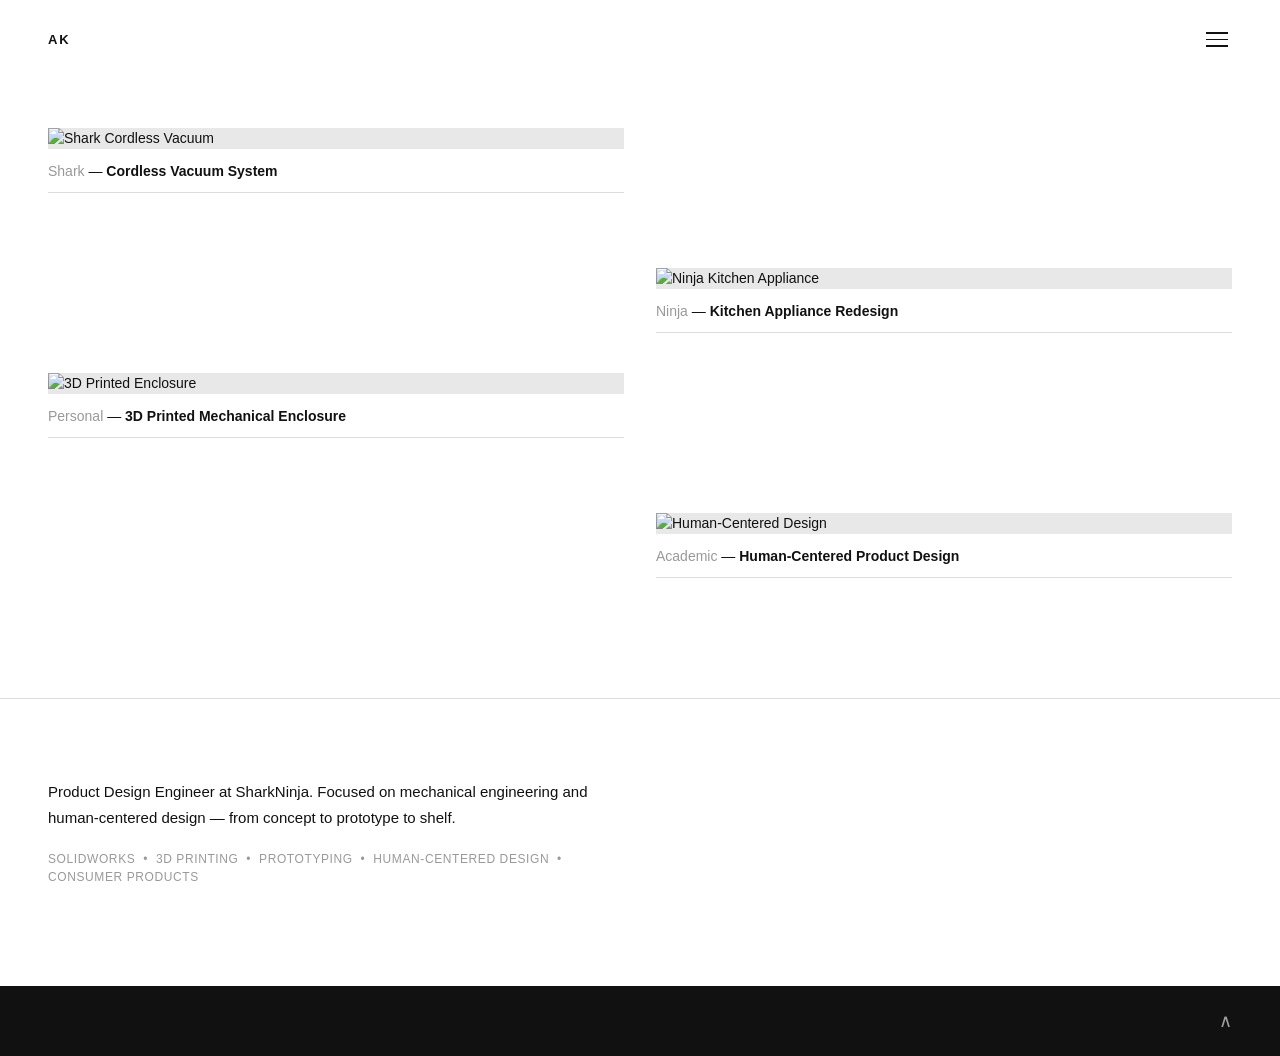
==== index.html @ f0f598ec "Bust CSS cache with version query param https://claude.ai/code/session_01J4XH4KVe2kzPGJxNnUcfYk" ====
<!DOCTYPE html>
<html lang="en">
<head>
  <meta charset="UTF-8" />
  <meta name="viewport" content="width=device-width, initial-scale=1.0" />
  <title>Andy Kim</title>
  <link rel="stylesheet" href="styles.css?v=4" />
</head>
<body>

  <header>
    <a class="logo" href="#">AK</a>
    <button class="menu-toggle" aria-label="Toggle menu">
      <span></span>
      <span></span>
      <span></span>
    </button>
  </header>

  <nav class="nav-overlay">
    <ul>
      <li><a href="#work">Work</a></li>
      <li><a href="#about">About</a></li>
      <li><a href="mailto:andy.kim@sharkninja.com">Contact</a></li>
    </ul>
  </nav>

  <main>
    <section class="projects" id="work">
      <div class="project-card">
        <a href="project.html?id=shark-vacuum">
          <div class="project-image">
            <img src="https://placehold.co/600x440/e8e8e8/999?text=." alt="Shark Cordless Vacuum" />
          </div>
          <div class="project-info">
            <p class="project-label"><span class="category">Shark</span> &mdash; <span class="project-name">Cordless Vacuum System</span></p>
            <div class="divider"></div>
          </div>
        </a>
      </div>

      <div class="project-card offset">
        <a href="project.html?id=ninja-kitchen">
          <div class="project-image">
            <img src="https://placehold.co/600x440/e8e8e8/999?text=." alt="Ninja Kitchen Appliance" />
          </div>
          <div class="project-info">
            <p class="project-label"><span class="category">Ninja</span> &mdash; <span class="project-name">Kitchen Appliance Redesign</span></p>
            <div class="divider"></div>
          </div>
        </a>
      </div>

      <div class="project-card">
        <a href="project.html?id=3d-enclosure">
          <div class="project-image">
            <img src="https://placehold.co/600x440/e8e8e8/999?text=." alt="3D Printed Enclosure" />
          </div>
          <div class="project-info">
            <p class="project-label"><span class="category">Personal</span> &mdash; <span class="project-name">3D Printed Mechanical Enclosure</span></p>
            <div class="divider"></div>
          </div>
        </a>
      </div>

      <div class="project-card offset">
        <a href="project.html?id=human-centered">
          <div class="project-image">
            <img src="https://placehold.co/600x440/e8e8e8/999?text=." alt="Human-Centered Design" />
          </div>
          <div class="project-info">
            <p class="project-label"><span class="category">Academic</span> &mdash; <span class="project-name">Human-Centered Product Design</span></p>
            <div class="divider"></div>
          </div>
        </a>
      </div>
    </section>

    <section class="about" id="about">
      <div class="about-inner">
        <p class="about-text">Product Design Engineer at SharkNinja. Focused on mechanical engineering and human-centered design — from concept to prototype to shelf.</p>
        <p class="about-skills">SolidWorks &nbsp;&bull;&nbsp; 3D Printing &nbsp;&bull;&nbsp; Prototyping &nbsp;&bull;&nbsp; Human-Centered Design &nbsp;&bull;&nbsp; Consumer Products</p>
      </div>
    </section>
  </main>

  <footer>
    <button class="scroll-top" aria-label="Scroll to top">&#8743;</button>
  </footer>

  <script src="projects.js"></script>
  <script src="script.js"></script>
</body>
</html>
---- styles.css ----
*, *::before, *::after {
  box-sizing: border-box;
  margin: 0;
  padding: 0;
}

:root {
  --bg: #ffffff;
  --text: #111111;
  --muted: #999999;
  --divider: #dddddd;
  --nav-bg: #111111;
  --nav-text: #ffffff;
  --font: 'Helvetica Neue', Helvetica, Arial, sans-serif;
}

html {
  scroll-behavior: smooth;
}

body {
  background: var(--bg);
  color: var(--text);
  font-family: var(--font);
  font-size: 14px;
  line-height: 1.5;
  overflow-x: hidden;
}

/* Header */
header {
  position: fixed;
  top: 0;
  left: 0;
  right: 0;
  z-index: 100;
  display: flex;
  justify-content: space-between;
  align-items: center;
  padding: 24px 28px;
  background: var(--bg);
}

.logo {
  font-size: 13px;
  font-weight: 600;
  letter-spacing: 0.15em;
  text-decoration: none;
  color: var(--text);
  text-transform: uppercase;
}

.menu-toggle {
  background: none;
  border: none;
  cursor: pointer;
  display: flex;
  flex-direction: column;
  gap: 5px;
  padding: 4px;
}

.menu-toggle span {
  display: block;
  width: 22px;
  height: 1.5px;
  background: var(--text);
  transition: transform 0.3s ease, opacity 0.3s ease;
  transform-origin: center;
}

.menu-toggle.open span:nth-child(1) {
  transform: translateY(6.5px) rotate(45deg);
}

.menu-toggle.open span:nth-child(2) {
  opacity: 0;
}

.menu-toggle.open span:nth-child(3) {
  transform: translateY(-6.5px) rotate(-45deg);
}

/* Nav overlay */
.nav-overlay {
  position: fixed;
  inset: 0;
  z-index: 90;
  background: var(--nav-bg);
  display: flex;
  align-items: center;
  justify-content: center;
  opacity: 0;
  pointer-events: none;
  transition: opacity 0.35s ease;
}

.nav-overlay.open {
  opacity: 1;
  pointer-events: all;
}

.nav-overlay ul {
  list-style: none;
  text-align: center;
}

.nav-overlay ul li {
  margin: 20px 0;
}

.nav-overlay ul li a {
  color: var(--nav-text);
  text-decoration: none;
  font-size: 32px;
  font-weight: 300;
  letter-spacing: 0.05em;
  transition: opacity 0.2s ease;
}

.nav-overlay ul li a:hover {
  opacity: 0.5;
}

/* Main */
main {
  padding-top: 80px;
}

/* Projects grid */
.projects {
  display: grid;
  grid-template-columns: 1fr 1fr;
  column-gap: 16px;
  row-gap: 0;
  padding: 32px 20px 60px;
}

.project-card {
  display: flex;
  flex-direction: column;
  margin-bottom: 40px;
}

.project-card.offset {
  margin-top: 100px;
}

.project-image {
  width: 100%;
  overflow: hidden;
  background: #e8e8e8;
}

.project-image img {
  width: 100%;
  height: auto;
  display: block;
  transition: transform 0.5s ease;
}

.project-card:hover .project-image img {
  transform: scale(1.03);
}

.project-info {
  margin-top: 12px;
}

.project-label {
  font-size: 13px;
  line-height: 1.5;
  color: var(--text);
  font-weight: 400;
}

.category {
  color: var(--muted);
  font-weight: 400;
}

.project-name {
  color: var(--text);
  font-weight: 600;
}

.divider {
  margin-top: 10px;
  height: 1px;
  background: var(--divider);
}

/* About section */
.about {
  padding: 60px 28px 80px;
  border-top: 1px solid var(--divider);
}

.about-inner {
  max-width: 560px;
}

.about-text {
  font-size: 15px;
  line-height: 1.7;
  font-weight: 300;
  color: var(--text);
  margin-bottom: 20px;
}

.about-skills {
  font-size: 12px;
  letter-spacing: 0.05em;
  color: var(--muted);
  text-transform: uppercase;
}

/* Footer */
footer {
  display: flex;
  justify-content: flex-end;
  align-items: center;
  padding: 20px 28px;
  background: #111111;
}

.scroll-top {
  background: none;
  border: none;
  color: #ffffff;
  font-size: 18px;
  cursor: pointer;
  opacity: 0.6;
  transition: opacity 0.2s ease;
}

.scroll-top:hover {
  opacity: 1;
}

/* Project card link */
.project-card a {
  text-decoration: none;
  color: inherit;
  display: block;
}

/* Project detail page */
.project-page main {
  padding-top: 0;
}

.project-hero {
  width: 100%;
  height: 56vw;
  max-height: 75vh;
  min-height: 240px;
  overflow: hidden;
  background: #e8e8e8;
  margin-top: 64px;
}

.project-hero img {
  width: 100%;
  height: 100%;
  object-fit: cover;
  display: block;
}

.project-body {
  padding: 36px 24px 80px;
}

.project-body h1 {
  font-size: 26px;
  font-weight: 600;
  line-height: 1.25;
  margin-bottom: 32px;
}

.project-meta {
  display: flex;
  flex-direction: row;
  gap: 20px;
  margin-bottom: 48px;
  padding-bottom: 40px;
  border-bottom: 1px solid var(--divider);
}

.meta-left {
  flex: 0 0 38%;
  display: flex;
  flex-direction: column;
  gap: 20px;
}

.meta-right {
  flex: 1;
  display: flex;
  flex-direction: column;
  gap: 20px;
}

.meta-block {
  display: flex;
  flex-direction: column;
  gap: 5px;
}

.meta-label-heading {
  font-size: 10px;
  color: var(--muted);
  font-weight: 500;
  letter-spacing: 0.08em;
  text-transform: uppercase;
}

.meta-value {
  font-size: 13px;
  color: var(--text);
  font-weight: 300;
  line-height: 1.65;
}

.project-media {
  display: flex;
  flex-direction: column;
  gap: 16px;
}

.project-media img {
  width: 100%;
  display: block;
}

@media (min-width: 768px) {
  .project-hero {
    margin-top: 80px;
  }

  .project-body {
    padding: 56px 48px 100px;
  }

  .project-body h1 {
    font-size: 42px;
    margin-bottom: 48px;
    max-width: 700px;
  }

  .project-meta {
    gap: 0 80px;
    margin-bottom: 64px;
  }

  .project-media {
    gap: 24px;
  }
}

/* Desktop */
@media (min-width: 768px) {
  header {
    padding: 28px 48px;
  }

  .projects {
    padding: 48px 48px 80px;
    column-gap: 32px;
  }

  .project-card.offset {
    margin-top: 140px;
  }

  .project-label {
    font-size: 14px;
  }

  .about {
    padding: 80px 48px 100px;
  }

  footer {
    padding: 24px 48px;
  }
}
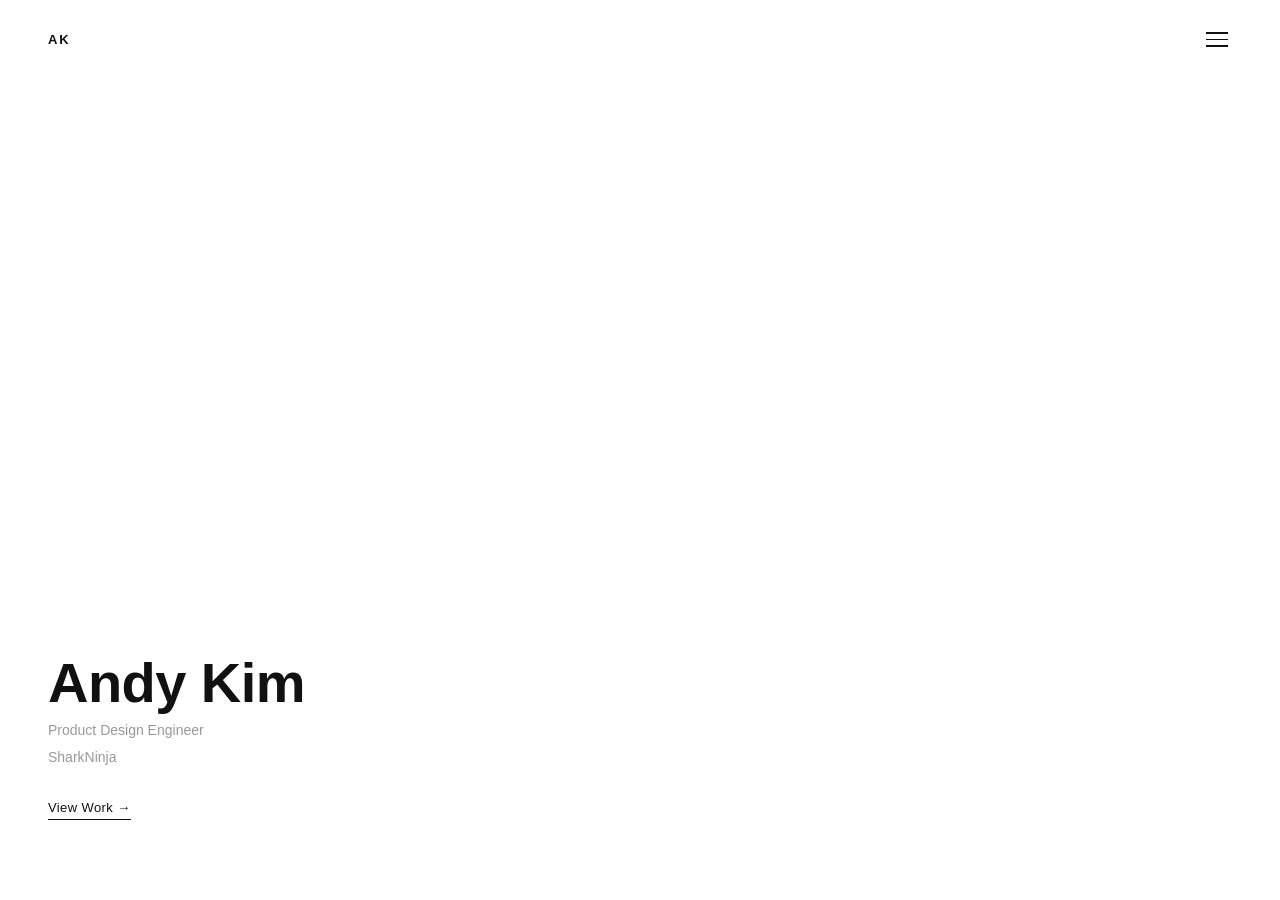
==== commit d2a8e248: "Add landing, work, about, and contact pages Home is now a landing page. Work page has the project gr" ====
--- a/index.html
+++ b/index.html
@@ -4,12 +4,12 @@
   <meta charset="UTF-8" />
   <meta name="viewport" content="width=device-width, initial-scale=1.0" />
   <title>Andy Kim</title>
-  <link rel="stylesheet" href="styles.css?v=4" />
+  <link rel="stylesheet" href="styles.css?v=5" />
 </head>
-<body>
+<body class="landing-page">
 
   <header>
-    <a class="logo" href="#">AK</a>
+    <a class="logo" href="index.html">AK</a>
     <button class="menu-toggle" aria-label="Toggle menu">
       <span></span>
       <span></span>
@@ -19,76 +19,21 @@
 
   <nav class="nav-overlay">
     <ul>
-      <li><a href="#work">Work</a></li>
-      <li><a href="#about">About</a></li>
-      <li><a href="mailto:andy.kim@sharkninja.com">Contact</a></li>
+      <li><a href="work.html">Work</a></li>
+      <li><a href="about.html">About</a></li>
+      <li><a href="contact.html">Contact</a></li>
     </ul>
   </nav>
 
-  <main>
-    <section class="projects" id="work">
-      <div class="project-card">
-        <a href="project.html?id=shark-vacuum">
-          <div class="project-image">
-            <img src="https://placehold.co/600x440/e8e8e8/999?text=." alt="Shark Cordless Vacuum" />
-          </div>
-          <div class="project-info">
-            <p class="project-label"><span class="category">Shark</span> &mdash; <span class="project-name">Cordless Vacuum System</span></p>
-            <div class="divider"></div>
-          </div>
-        </a>
-      </div>
-
-      <div class="project-card offset">
-        <a href="project.html?id=ninja-kitchen">
-          <div class="project-image">
-            <img src="https://placehold.co/600x440/e8e8e8/999?text=." alt="Ninja Kitchen Appliance" />
-          </div>
-          <div class="project-info">
-            <p class="project-label"><span class="category">Ninja</span> &mdash; <span class="project-name">Kitchen Appliance Redesign</span></p>
-            <div class="divider"></div>
-          </div>
-        </a>
-      </div>
-
-      <div class="project-card">
-        <a href="project.html?id=3d-enclosure">
-          <div class="project-image">
-            <img src="https://placehold.co/600x440/e8e8e8/999?text=." alt="3D Printed Enclosure" />
-          </div>
-          <div class="project-info">
-            <p class="project-label"><span class="category">Personal</span> &mdash; <span class="project-name">3D Printed Mechanical Enclosure</span></p>
-            <div class="divider"></div>
-          </div>
-        </a>
-      </div>
-
-      <div class="project-card offset">
-        <a href="project.html?id=human-centered">
-          <div class="project-image">
-            <img src="https://placehold.co/600x440/e8e8e8/999?text=." alt="Human-Centered Design" />
-          </div>
-          <div class="project-info">
-            <p class="project-label"><span class="category">Academic</span> &mdash; <span class="project-name">Human-Centered Product Design</span></p>
-            <div class="divider"></div>
-          </div>
-        </a>
-      </div>
-    </section>
-
-    <section class="about" id="about">
-      <div class="about-inner">
-        <p class="about-text">Product Design Engineer at SharkNinja. Focused on mechanical engineering and human-centered design — from concept to prototype to shelf.</p>
-        <p class="about-skills">SolidWorks &nbsp;&bull;&nbsp; 3D Printing &nbsp;&bull;&nbsp; Prototyping &nbsp;&bull;&nbsp; Human-Centered Design &nbsp;&bull;&nbsp; Consumer Products</p>
-      </div>
-    </section>
+  <main class="landing">
+    <div class="landing-content">
+      <h1 class="landing-name">Andy Kim</h1>
+      <p class="landing-title">Product Design Engineer</p>
+      <p class="landing-company">SharkNinja</p>
+      <a href="work.html" class="landing-cta">View Work &rarr;</a>
+    </div>
   </main>
 
-  <footer>
-    <button class="scroll-top" aria-label="Scroll to top">&#8743;</button>
-  </footer>
-
-  <script src="projects.js"></script>
   <script src="script.js"></script>
 </body>
 </html>
--- a/styles.css
+++ b/styles.css
@@ -238,6 +238,253 @@
   opacity: 1;
 }
 
+/* Landing page */
+.landing-page {
+  height: 100vh;
+  display: flex;
+  flex-direction: column;
+}
+
+.landing-page header {
+  position: relative;
+}
+
+.landing {
+  flex: 1;
+  display: flex;
+  align-items: flex-end;
+  padding: 0 24px 60px;
+}
+
+.landing-content {
+  display: flex;
+  flex-direction: column;
+  gap: 6px;
+}
+
+.landing-name {
+  font-size: 36px;
+  font-weight: 600;
+  line-height: 1.1;
+  letter-spacing: -0.01em;
+}
+
+.landing-title {
+  font-size: 14px;
+  font-weight: 300;
+  color: var(--muted);
+}
+
+.landing-company {
+  font-size: 14px;
+  font-weight: 300;
+  color: var(--muted);
+}
+
+.landing-cta {
+  margin-top: 24px;
+  font-size: 13px;
+  font-weight: 500;
+  color: var(--text);
+  text-decoration: none;
+  letter-spacing: 0.03em;
+  border-bottom: 1px solid var(--text);
+  padding-bottom: 2px;
+  align-self: flex-start;
+  transition: opacity 0.2s ease;
+}
+
+.landing-cta:hover {
+  opacity: 0.5;
+}
+
+/* About page */
+.about-page {
+  padding: 100px 24px 80px;
+}
+
+.about-page-inner {
+  display: flex;
+  flex-direction: column;
+  gap: 40px;
+}
+
+.about-photo {
+  width: 100%;
+  max-width: 320px;
+  overflow: hidden;
+  background: #e8e8e8;
+}
+
+.about-photo img {
+  width: 100%;
+  display: block;
+}
+
+.about-heading {
+  font-size: 28px;
+  font-weight: 600;
+  margin-bottom: 6px;
+}
+
+.about-role {
+  font-size: 13px;
+  color: var(--muted);
+  font-weight: 300;
+  margin-bottom: 28px;
+}
+
+.about-bio {
+  font-size: 14px;
+  font-weight: 300;
+  line-height: 1.75;
+  color: var(--text);
+  margin-bottom: 16px;
+}
+
+.about-links {
+  display: flex;
+  flex-direction: column;
+  gap: 12px;
+  margin-top: 32px;
+  margin-bottom: 32px;
+}
+
+.about-link {
+  font-size: 13px;
+  font-weight: 500;
+  color: var(--text);
+  text-decoration: none;
+  border-bottom: 1px solid var(--divider);
+  padding-bottom: 12px;
+  transition: opacity 0.2s ease;
+}
+
+.about-link:hover {
+  opacity: 0.5;
+}
+
+.about-divider {
+  height: 1px;
+  background: var(--divider);
+  margin-bottom: 28px;
+}
+
+.about-skills-label {
+  font-size: 10px;
+  color: var(--muted);
+  text-transform: uppercase;
+  letter-spacing: 0.08em;
+  margin-bottom: 8px;
+}
+
+.about-skills-list {
+  font-size: 13px;
+  font-weight: 300;
+  color: var(--text);
+  line-height: 1.8;
+}
+
+/* Contact page */
+.contact-page {
+  padding: 100px 24px 80px;
+  min-height: 100vh;
+  display: flex;
+  align-items: flex-end;
+}
+
+.contact-inner {
+  width: 100%;
+}
+
+.contact-heading {
+  font-size: 36px;
+  font-weight: 600;
+  line-height: 1.1;
+  margin-bottom: 14px;
+}
+
+.contact-sub {
+  font-size: 14px;
+  font-weight: 300;
+  color: var(--muted);
+  line-height: 1.6;
+  max-width: 340px;
+  margin-bottom: 48px;
+}
+
+.contact-links {
+  display: flex;
+  flex-direction: column;
+}
+
+.contact-item {
+  display: flex;
+  justify-content: space-between;
+  align-items: center;
+  padding: 18px 0;
+  border-top: 1px solid var(--divider);
+  text-decoration: none;
+  color: var(--text);
+  transition: opacity 0.2s ease;
+}
+
+.contact-item:last-child {
+  border-bottom: 1px solid var(--divider);
+}
+
+.contact-item:hover {
+  opacity: 0.5;
+}
+
+.contact-label {
+  font-size: 15px;
+  font-weight: 400;
+}
+
+.contact-arrow {
+  font-size: 16px;
+  color: var(--muted);
+}
+
+@media (min-width: 768px) {
+  .landing {
+    padding: 0 48px 80px;
+  }
+
+  .landing-name {
+    font-size: 56px;
+  }
+
+  .about-page {
+    padding: 120px 48px 100px;
+  }
+
+  .about-page-inner {
+    flex-direction: row;
+    align-items: flex-start;
+    gap: 64px;
+  }
+
+  .about-photo {
+    flex: 0 0 280px;
+    position: sticky;
+    top: 100px;
+  }
+
+  .about-content {
+    flex: 1;
+  }
+
+  .contact-page {
+    padding: 120px 48px 100px;
+  }
+
+  .contact-heading {
+    font-size: 56px;
+  }
+}
+
 /* Project card link */
 .project-card a {
   text-decoration: none;
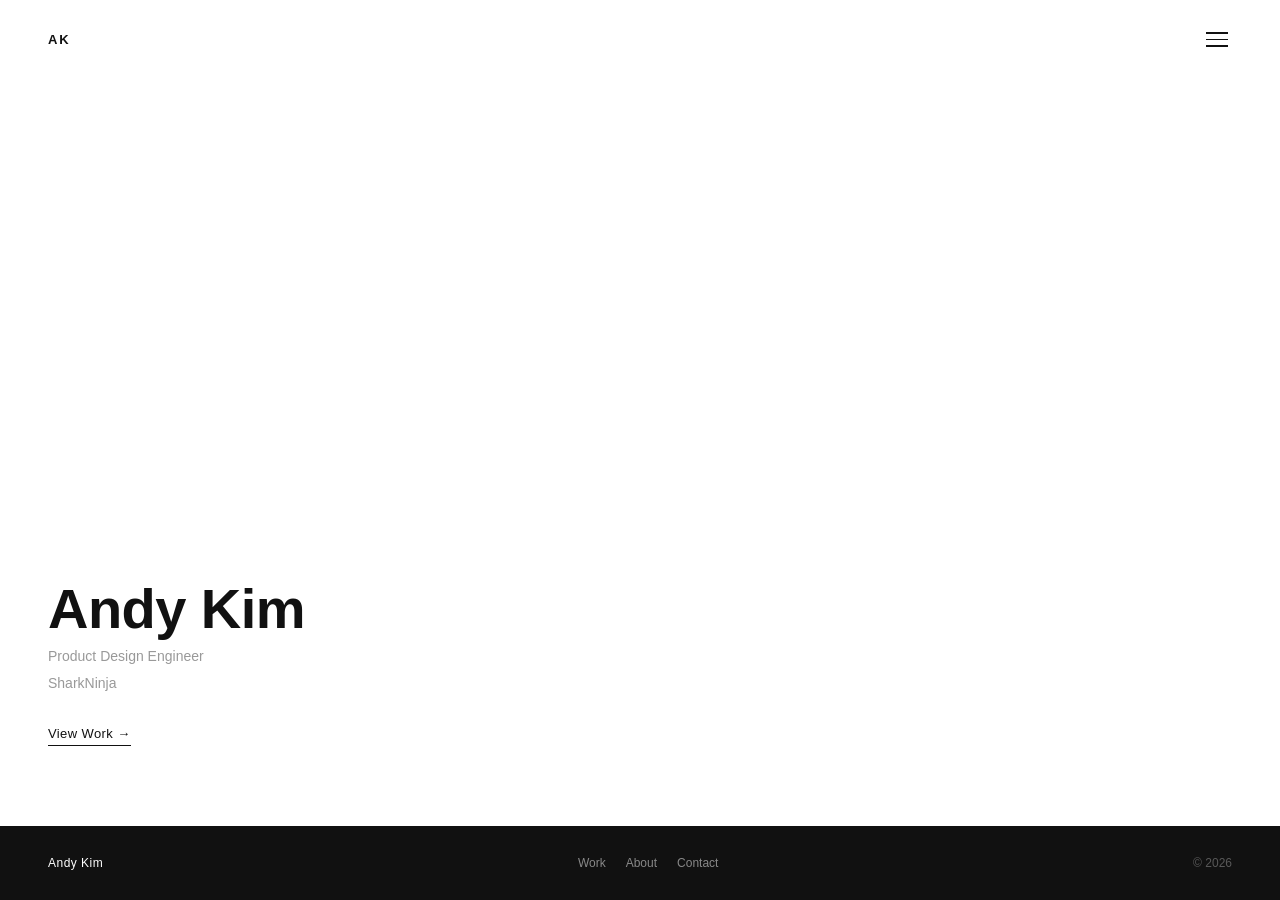
==== commit bd740052: "Add universal footer and project prev/next navigation footer.js injects a consistent dark footer wit" ====
--- a/index.html
+++ b/index.html
@@ -4,7 +4,7 @@
   <meta charset="UTF-8" />
   <meta name="viewport" content="width=device-width, initial-scale=1.0" />
   <title>Andy Kim</title>
-  <link rel="stylesheet" href="styles.css?v=5" />
+  <link rel="stylesheet" href="styles.css?v=6" />
 </head>
 <body class="landing-page">
 
@@ -35,5 +35,6 @@
   </main>
 
   <script src="script.js"></script>
+  <script src="footer.js"></script>
 </body>
 </html>
--- a/styles.css
+++ b/styles.css
@@ -215,27 +215,121 @@
   text-transform: uppercase;
 }
 
-/* Footer */
-footer {
-  display: flex;
-  justify-content: flex-end;
+/* Universal footer */
+.site-footer {
+  background: #111111;
+  padding: 28px 24px;
+}
+
+.footer-inner {
+  display: flex;
   align-items: center;
-  padding: 20px 28px;
-  background: #111111;
-}
-
-.scroll-top {
-  background: none;
-  border: none;
+  justify-content: space-between;
+  gap: 16px;
+  flex-wrap: wrap;
+}
+
+.footer-name {
+  font-size: 12px;
   color: #ffffff;
-  font-size: 18px;
-  cursor: pointer;
-  opacity: 0.6;
-  transition: opacity 0.2s ease;
-}
-
-.scroll-top:hover {
-  opacity: 1;
+  font-weight: 400;
+  letter-spacing: 0.04em;
+}
+
+.footer-nav {
+  display: flex;
+  gap: 20px;
+}
+
+.footer-nav a {
+  font-size: 12px;
+  color: rgba(255,255,255,0.5);
+  text-decoration: none;
+  transition: color 0.2s ease;
+}
+
+.footer-nav a:hover {
+  color: #ffffff;
+}
+
+.footer-copy {
+  font-size: 12px;
+  color: rgba(255,255,255,0.3);
+}
+
+/* Project pagination */
+.project-pagination {
+  display: flex;
+  min-height: 220px;
+}
+
+.pagination-card {
+  flex: 1;
+  position: relative;
+  display: flex;
+  align-items: flex-end;
+  text-decoration: none;
+  background-size: cover;
+  background-position: center;
+  overflow: hidden;
+  transition: opacity 0.3s ease;
+}
+
+.pagination-card:hover {
+  opacity: 0.85;
+}
+
+.pagination-overlay {
+  position: absolute;
+  inset: 0;
+  background: linear-gradient(to top, rgba(0,0,0,0.65) 0%, rgba(0,0,0,0.1) 60%, transparent 100%);
+}
+
+.pagination-content {
+  position: relative;
+  z-index: 1;
+  padding: 24px 20px;
+  display: flex;
+  flex-direction: column;
+  gap: 4px;
+}
+
+.pagination-card.pagination-next .pagination-content {
+  align-items: flex-end;
+  text-align: right;
+  width: 100%;
+}
+
+.pagination-dir {
+  font-size: 11px;
+  color: rgba(255,255,255,0.6);
+  text-transform: uppercase;
+  letter-spacing: 0.08em;
+}
+
+.pagination-name {
+  font-size: 15px;
+  font-weight: 500;
+  color: #ffffff;
+  line-height: 1.3;
+}
+
+@media (min-width: 768px) {
+  .site-footer {
+    padding: 28px 48px;
+  }
+
+  .project-pagination {
+    min-height: 300px;
+  }
+
+  .pagination-content {
+    padding: 36px 32px;
+  }
+
+  .pagination-name {
+    font-size: 18px;
+  }
 }
 
 /* Landing page */
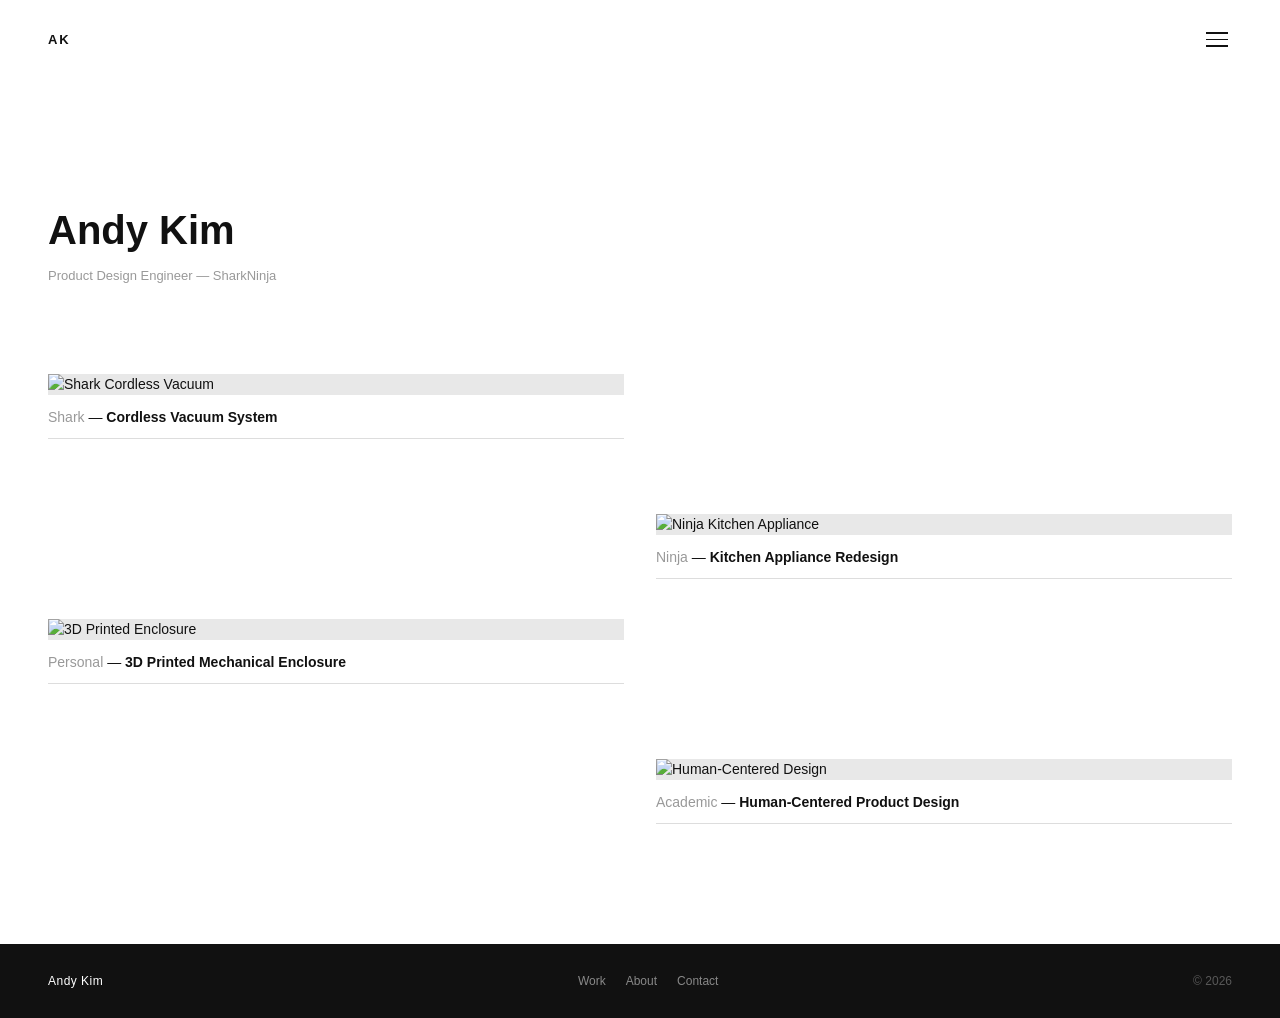
==== commit 1edd43cd: "Home page shows heading + projects grid; cyclical project pagination Home page now displays name/tit" ====
--- a/index.html
+++ b/index.html
@@ -4,9 +4,9 @@
   <meta charset="UTF-8" />
   <meta name="viewport" content="width=device-width, initial-scale=1.0" />
   <title>Andy Kim</title>
-  <link rel="stylesheet" href="styles.css?v=6" />
+  <link rel="stylesheet" href="styles.css?v=7" />
 </head>
-<body class="landing-page">
+<body>
 
   <header>
     <a class="logo" href="index.html">AK</a>
@@ -19,21 +19,70 @@
 
   <nav class="nav-overlay">
     <ul>
-      <li><a href="work.html">Work</a></li>
+      <li><a href="index.html">Work</a></li>
       <li><a href="about.html">About</a></li>
       <li><a href="contact.html">Contact</a></li>
     </ul>
   </nav>
 
-  <main class="landing">
-    <div class="landing-content">
-      <h1 class="landing-name">Andy Kim</h1>
-      <p class="landing-title">Product Design Engineer</p>
-      <p class="landing-company">SharkNinja</p>
-      <a href="work.html" class="landing-cta">View Work &rarr;</a>
+  <main>
+    <div class="home-header">
+      <h1 class="home-name">Andy Kim</h1>
+      <p class="home-sub">Product Design Engineer &mdash; SharkNinja</p>
     </div>
+
+    <section class="projects">
+      <div class="project-card">
+        <a href="project.html?id=shark-vacuum">
+          <div class="project-image">
+            <img src="https://placehold.co/600x440/e8e8e8/999?text=." alt="Shark Cordless Vacuum" />
+          </div>
+          <div class="project-info">
+            <p class="project-label"><span class="category">Shark</span> &mdash; <span class="project-name">Cordless Vacuum System</span></p>
+            <div class="divider"></div>
+          </div>
+        </a>
+      </div>
+
+      <div class="project-card offset">
+        <a href="project.html?id=ninja-kitchen">
+          <div class="project-image">
+            <img src="https://placehold.co/600x440/e8e8e8/999?text=." alt="Ninja Kitchen Appliance" />
+          </div>
+          <div class="project-info">
+            <p class="project-label"><span class="category">Ninja</span> &mdash; <span class="project-name">Kitchen Appliance Redesign</span></p>
+            <div class="divider"></div>
+          </div>
+        </a>
+      </div>
+
+      <div class="project-card">
+        <a href="project.html?id=3d-enclosure">
+          <div class="project-image">
+            <img src="https://placehold.co/600x440/e8e8e8/999?text=." alt="3D Printed Enclosure" />
+          </div>
+          <div class="project-info">
+            <p class="project-label"><span class="category">Personal</span> &mdash; <span class="project-name">3D Printed Mechanical Enclosure</span></p>
+            <div class="divider"></div>
+          </div>
+        </a>
+      </div>
+
+      <div class="project-card offset">
+        <a href="project.html?id=human-centered">
+          <div class="project-image">
+            <img src="https://placehold.co/600x440/e8e8e8/999?text=." alt="Human-Centered Design" />
+          </div>
+          <div class="project-info">
+            <p class="project-label"><span class="category">Academic</span> &mdash; <span class="project-name">Human-Centered Product Design</span></p>
+            <div class="divider"></div>
+          </div>
+        </a>
+      </div>
+    </section>
   </main>
 
+  <script src="projects.js"></script>
   <script src="script.js"></script>
   <script src="footer.js"></script>
 </body>
--- a/styles.css
+++ b/styles.css
@@ -127,6 +127,33 @@
   padding-top: 80px;
 }
 
+/* Home header */
+.home-header {
+  padding: 100px 20px 32px;
+}
+
+.home-name {
+  font-size: 28px;
+  font-weight: 600;
+  margin-bottom: 6px;
+}
+
+.home-sub {
+  font-size: 13px;
+  color: var(--muted);
+  font-weight: 300;
+}
+
+@media (min-width: 768px) {
+  .home-header {
+    padding: 120px 48px 40px;
+  }
+
+  .home-name {
+    font-size: 40px;
+  }
+}
+
 /* Projects grid */
 .projects {
   display: grid;
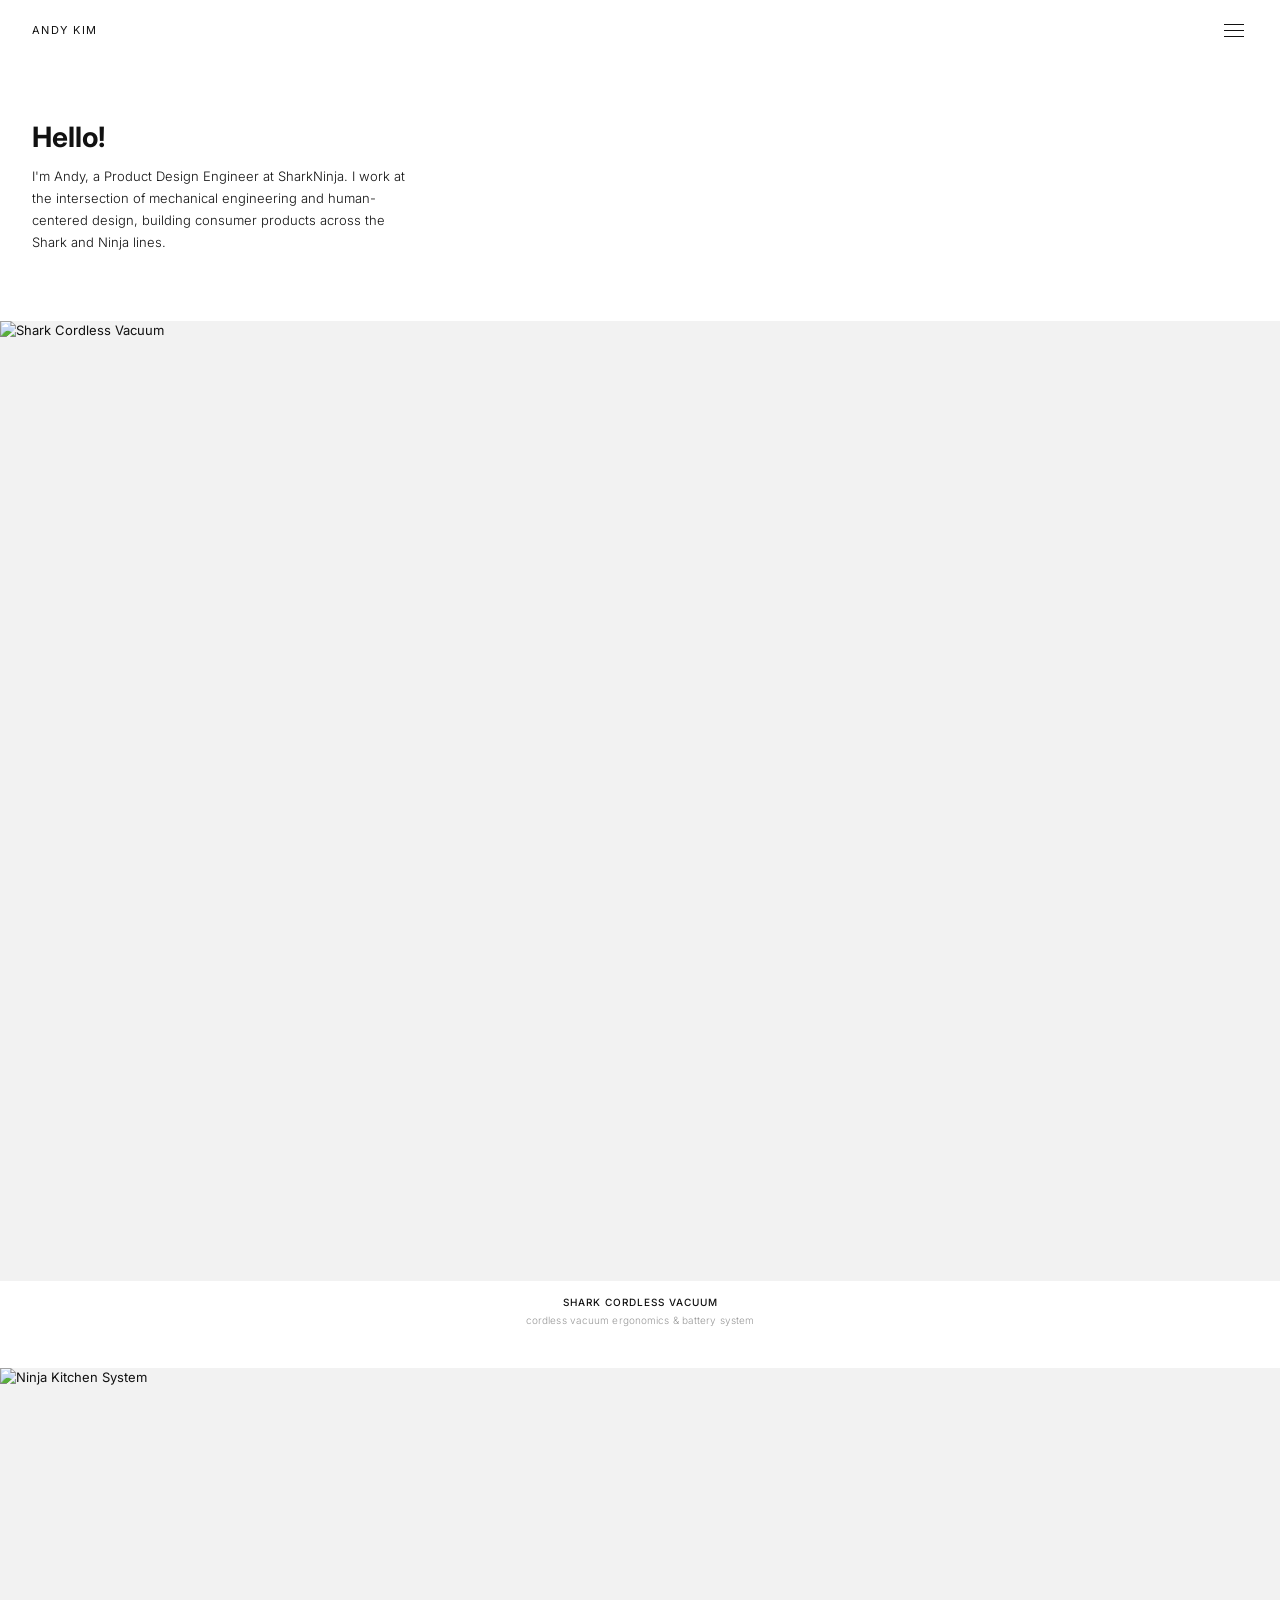
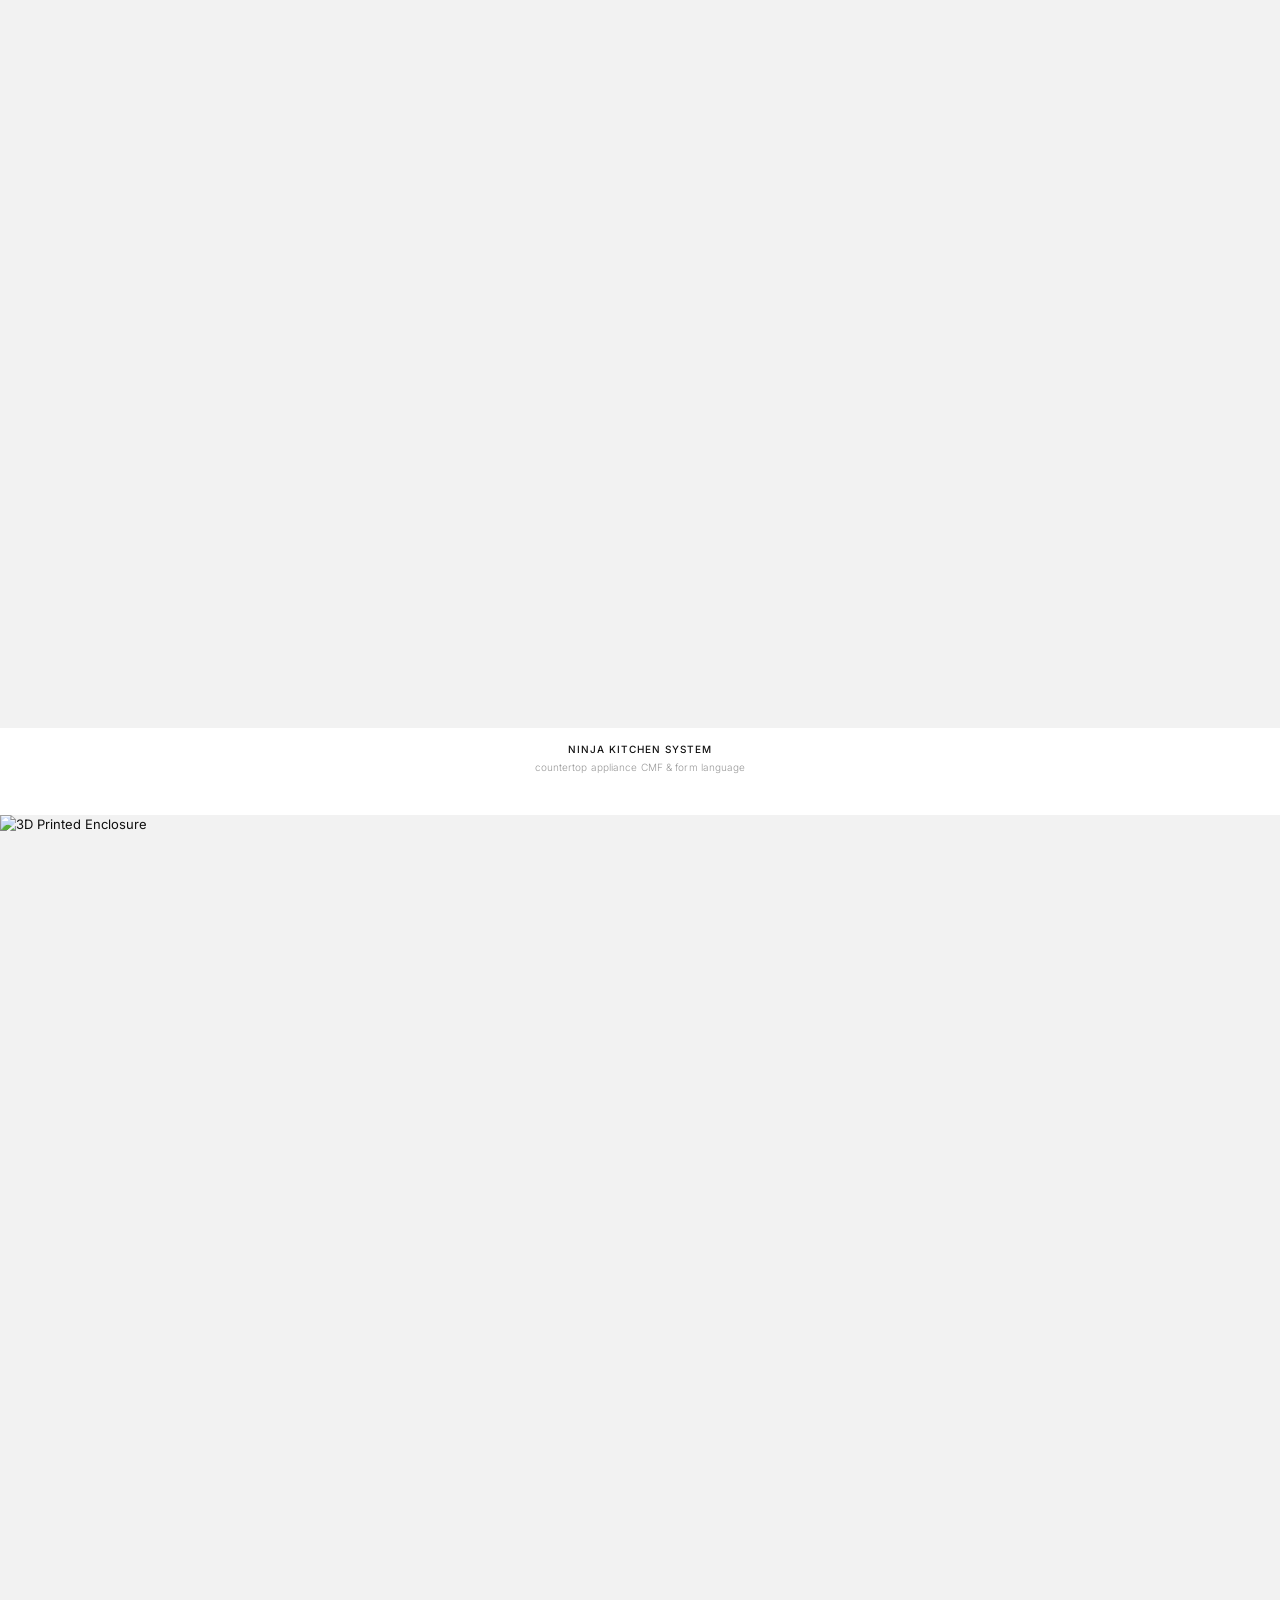
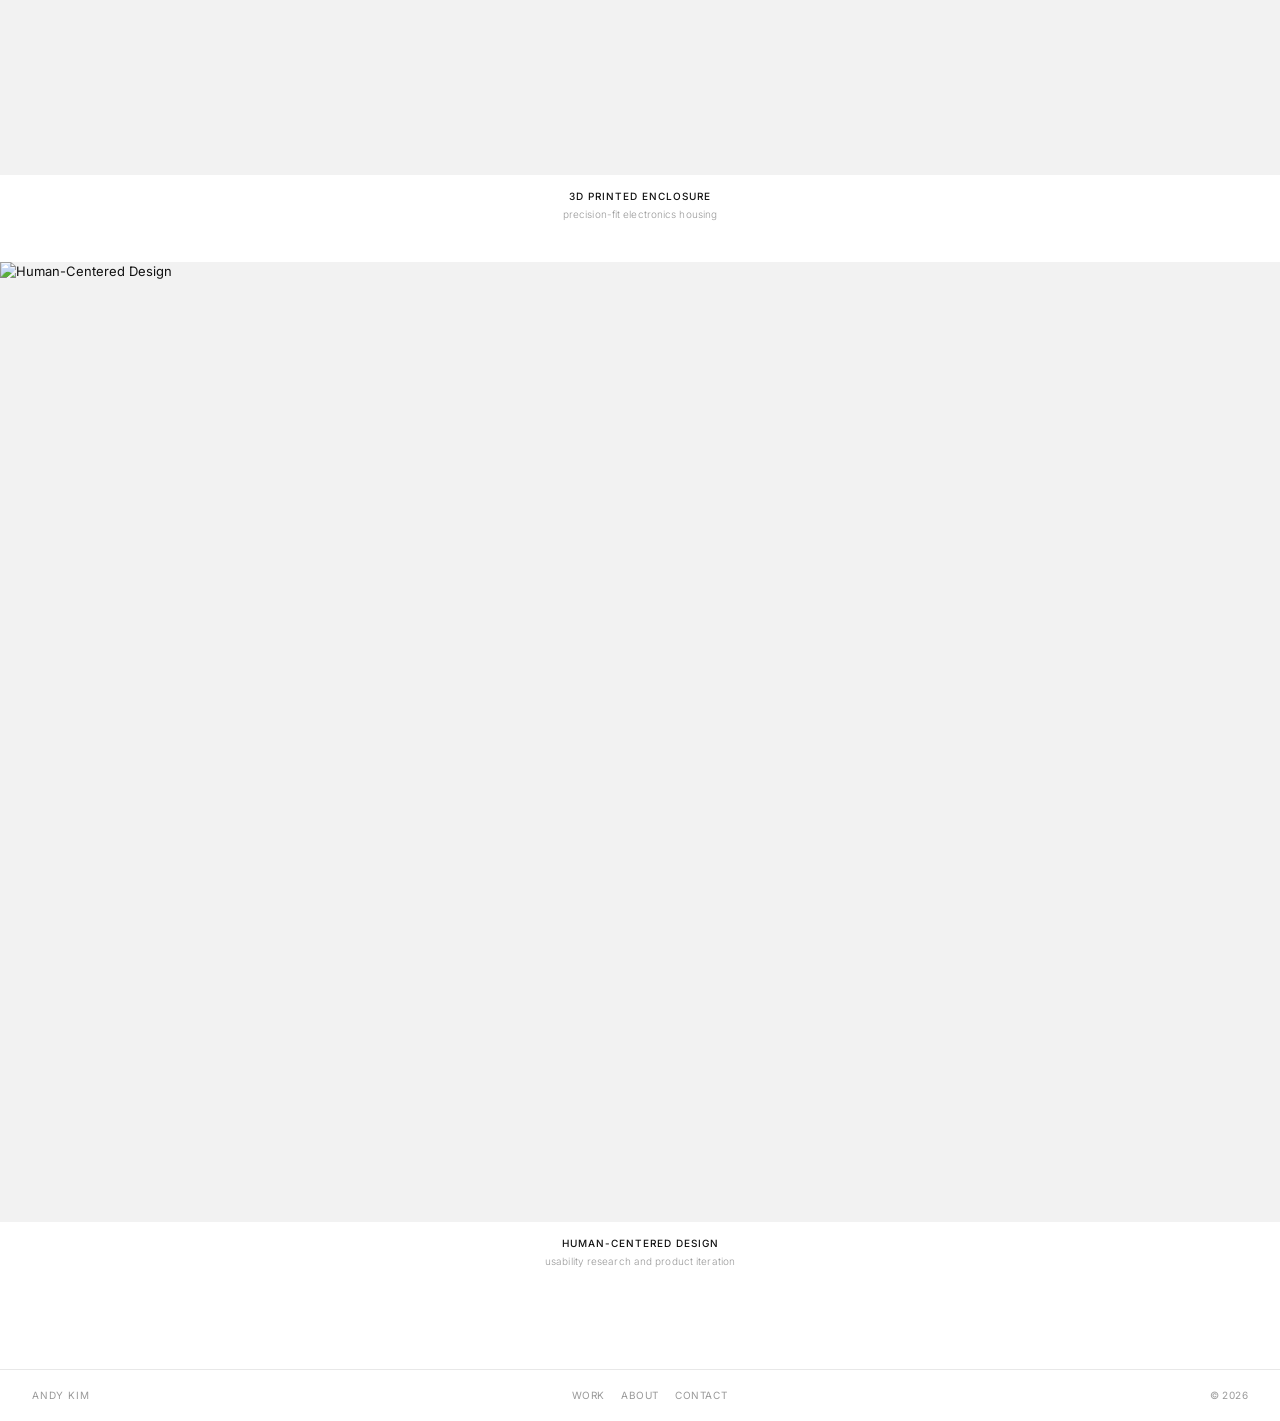
==== commit 42e521ab: "Complete redesign inspired by heinrichzaunschirm.com Single column project list with greeting intro." ====
--- a/index.html
+++ b/index.html
@@ -4,12 +4,15 @@
   <meta charset="UTF-8" />
   <meta name="viewport" content="width=device-width, initial-scale=1.0" />
   <title>Andy Kim</title>
-  <link rel="stylesheet" href="styles.css?v=7" />
+  <link rel="preconnect" href="https://fonts.googleapis.com" />
+  <link rel="preconnect" href="https://fonts.gstatic.com" crossorigin />
+  <link href="https://fonts.googleapis.com/css2?family=Inter:wght@300;400;500;600;700&display=swap" rel="stylesheet" />
+  <link rel="stylesheet" href="styles.css?v=8" />
 </head>
 <body>
 
   <header>
-    <a class="logo" href="index.html">AK</a>
+    <a class="logo" href="index.html">Andy Kim</a>
     <button class="menu-toggle" aria-label="Toggle menu">
       <span></span>
       <span></span>
@@ -26,64 +29,35 @@
   </nav>
 
   <main>
-    <div class="home-header">
-      <h1 class="home-name">Andy Kim</h1>
-      <p class="home-sub">Product Design Engineer &mdash; SharkNinja</p>
+    <div class="home-intro">
+      <p class="home-greeting">Hello!</p>
+      <p class="home-bio">I'm Andy, a Product Design Engineer at SharkNinja. I work at the intersection of mechanical engineering and human-centered design, building consumer products across the Shark and Ninja lines.</p>
     </div>
 
-    <section class="projects">
-      <div class="project-card">
-        <a href="project.html?id=shark-vacuum">
-          <div class="project-image">
-            <img src="https://placehold.co/600x440/e8e8e8/999?text=." alt="Shark Cordless Vacuum" />
-          </div>
-          <div class="project-info">
-            <p class="project-label"><span class="category">Shark</span> &mdash; <span class="project-name">Cordless Vacuum System</span></p>
-            <div class="divider"></div>
-          </div>
-        </a>
-      </div>
-
-      <div class="project-card offset">
-        <a href="project.html?id=ninja-kitchen">
-          <div class="project-image">
-            <img src="https://placehold.co/600x440/e8e8e8/999?text=." alt="Ninja Kitchen Appliance" />
-          </div>
-          <div class="project-info">
-            <p class="project-label"><span class="category">Ninja</span> &mdash; <span class="project-name">Kitchen Appliance Redesign</span></p>
-            <div class="divider"></div>
-          </div>
-        </a>
-      </div>
-
-      <div class="project-card">
-        <a href="project.html?id=3d-enclosure">
-          <div class="project-image">
-            <img src="https://placehold.co/600x440/e8e8e8/999?text=." alt="3D Printed Enclosure" />
-          </div>
-          <div class="project-info">
-            <p class="project-label"><span class="category">Personal</span> &mdash; <span class="project-name">3D Printed Mechanical Enclosure</span></p>
-            <div class="divider"></div>
-          </div>
-        </a>
-      </div>
-
-      <div class="project-card offset">
-        <a href="project.html?id=human-centered">
-          <div class="project-image">
-            <img src="https://placehold.co/600x440/e8e8e8/999?text=." alt="Human-Centered Design" />
-          </div>
-          <div class="project-info">
-            <p class="project-label"><span class="category">Academic</span> &mdash; <span class="project-name">Human-Centered Product Design</span></p>
-            <div class="divider"></div>
-          </div>
-        </a>
-      </div>
-    </section>
+    <section class="projects" id="projects"></section>
   </main>
 
   <script src="projects.js"></script>
   <script src="script.js"></script>
   <script src="footer.js"></script>
+  <script>
+    const grid = document.getElementById('projects');
+    projects.forEach((p, i) => {
+      const card = document.createElement('div');
+      card.className = 'project-card';
+      card.innerHTML = `
+        <a href="project.html?id=${p.id}">
+          <div class="project-image">
+            <img src="${p.thumbnail}" alt="${p.name}" loading="${i < 2 ? 'eager' : 'lazy'}" />
+          </div>
+          <div class="project-info">
+            <span class="project-label project-name">${p.name}</span>
+            <span class="project-tagline">${p.tagline}</span>
+          </div>
+        </a>
+      `;
+      grid.appendChild(card);
+    });
+  </script>
 </body>
 </html>
--- a/styles.css
+++ b/styles.css
@@ -8,46 +8,41 @@
   --bg: #ffffff;
   --text: #111111;
   --muted: #999999;
-  --divider: #dddddd;
-  --nav-bg: #111111;
-  --nav-text: #ffffff;
-  --font: 'Helvetica Neue', Helvetica, Arial, sans-serif;
-}
-
-html {
-  scroll-behavior: smooth;
-}
+  --divider: #e8e8e8;
+  --font: 'Inter', -apple-system, BlinkMacSystemFont, 'Helvetica Neue', Helvetica, Arial, sans-serif;
+}
+
+html { scroll-behavior: smooth; }
 
 body {
   background: var(--bg);
   color: var(--text);
   font-family: var(--font);
-  font-size: 14px;
+  font-size: 13px;
   line-height: 1.5;
+  -webkit-font-smoothing: antialiased;
   overflow-x: hidden;
 }
 
-/* Header */
+/* ─── HEADER ─── */
 header {
   position: fixed;
-  top: 0;
-  left: 0;
-  right: 0;
+  top: 0; left: 0; right: 0;
   z-index: 100;
   display: flex;
   justify-content: space-between;
   align-items: center;
-  padding: 24px 28px;
+  padding: 18px 20px;
   background: var(--bg);
 }
 
 .logo {
-  font-size: 13px;
-  font-weight: 600;
-  letter-spacing: 0.15em;
-  text-decoration: none;
-  color: var(--text);
-  text-transform: uppercase;
+  font-size: 11px;
+  font-weight: 400;
+  letter-spacing: 0.13em;
+  text-transform: uppercase;
+  text-decoration: none;
+  color: var(--text);
 }
 
 .menu-toggle {
@@ -62,37 +57,29 @@
 
 .menu-toggle span {
   display: block;
-  width: 22px;
-  height: 1.5px;
+  width: 20px;
+  height: 1px;
   background: var(--text);
   transition: transform 0.3s ease, opacity 0.3s ease;
   transform-origin: center;
 }
 
-.menu-toggle.open span:nth-child(1) {
-  transform: translateY(6.5px) rotate(45deg);
-}
-
-.menu-toggle.open span:nth-child(2) {
-  opacity: 0;
-}
-
-.menu-toggle.open span:nth-child(3) {
-  transform: translateY(-6.5px) rotate(-45deg);
-}
-
-/* Nav overlay */
+.menu-toggle.open span:nth-child(1) { transform: translateY(6px) rotate(45deg); }
+.menu-toggle.open span:nth-child(2) { opacity: 0; }
+.menu-toggle.open span:nth-child(3) { transform: translateY(-6px) rotate(-45deg); }
+
+/* ─── NAV OVERLAY ─── */
 .nav-overlay {
   position: fixed;
   inset: 0;
   z-index: 90;
-  background: var(--nav-bg);
+  background: var(--bg);
   display: flex;
   align-items: center;
   justify-content: center;
   opacity: 0;
   pointer-events: none;
-  transition: opacity 0.35s ease;
+  transition: opacity 0.3s ease;
 }
 
 .nav-overlay.open {
@@ -105,189 +92,225 @@
   text-align: center;
 }
 
-.nav-overlay ul li {
-  margin: 20px 0;
-}
+.nav-overlay ul li { margin: 14px 0; }
 
 .nav-overlay ul li a {
-  color: var(--nav-text);
-  text-decoration: none;
-  font-size: 32px;
-  font-weight: 300;
-  letter-spacing: 0.05em;
+  color: var(--text);
+  text-decoration: none;
+  font-size: 26px;
+  font-weight: 300;
+  letter-spacing: 0.02em;
   transition: opacity 0.2s ease;
 }
 
-.nav-overlay ul li a:hover {
-  opacity: 0.5;
-}
-
-/* Main */
-main {
-  padding-top: 80px;
-}
-
-/* Home header */
-.home-header {
-  padding: 100px 20px 32px;
-}
-
-.home-name {
-  font-size: 28px;
+.nav-overlay ul li a:hover { opacity: 0.4; }
+
+/* ─── HOME PAGE ─── */
+main { padding-top: 56px; }
+
+.home-intro {
+  padding: 48px 20px 52px;
+}
+
+.home-greeting {
+  font-size: 22px;
+  font-weight: 700;
+  margin-bottom: 10px;
+  line-height: 1.25;
+}
+
+.home-bio {
+  font-size: 13px;
+  font-weight: 300;
+  line-height: 1.7;
+  color: var(--text);
+  max-width: 380px;
+}
+
+/* ─── PROJECTS — SINGLE COLUMN ─── */
+.projects {
+  display: flex;
+  flex-direction: column;
+  padding-bottom: 60px;
+}
+
+.project-card {
+  margin-top: 0 !important;
+  margin-bottom: 0;
+}
+
+.project-card a {
+  text-decoration: none;
+  color: inherit;
+  display: block;
+}
+
+.project-image {
+  width: 100%;
+  overflow: hidden;
+  background: #f2f2f2;
+}
+
+.project-image img {
+  width: 100%;
+  aspect-ratio: 4 / 3;
+  object-fit: cover;
+  display: block;
+  transition: transform 0.6s ease;
+}
+
+.project-card:hover .project-image img { transform: scale(1.02); }
+
+.project-info {
+  text-align: center;
+  padding: 12px 20px 36px;
+}
+
+.project-label {
+  font-size: 10px;
+  font-weight: 500;
+  letter-spacing: 0.1em;
+  text-transform: uppercase;
+  color: var(--text);
+  line-height: 1.5;
+  display: block;
+}
+
+.category { display: none; }
+
+.project-name {
+  font-weight: 500;
+  color: var(--text);
+}
+
+.project-tagline {
+  display: block;
+  font-size: 10px;
+  font-weight: 300;
+  color: var(--muted);
+  margin-top: 3px;
+  letter-spacing: 0.01em;
+}
+
+.divider { display: none; }
+
+/* ─── PROJECT DETAIL PAGE ─── */
+.project-page main { padding-top: 56px; }
+
+.project-detail-header {
+  padding: 40px 20px 32px;
+  border-bottom: 1px solid var(--divider);
+  margin-bottom: 0;
+}
+
+.project-detail-title {
+  font-size: 24px;
   font-weight: 600;
-  margin-bottom: 6px;
-}
-
-.home-sub {
-  font-size: 13px;
-  color: var(--muted);
-  font-weight: 300;
-}
-
-@media (min-width: 768px) {
-  .home-header {
-    padding: 120px 48px 40px;
-  }
-
-  .home-name {
-    font-size: 40px;
-  }
-}
-
-/* Projects grid */
-.projects {
-  display: grid;
-  grid-template-columns: 1fr 1fr;
-  column-gap: 16px;
-  row-gap: 0;
-  padding: 32px 20px 60px;
-}
-
-.project-card {
+  line-height: 1.2;
+  margin-bottom: 18px;
+  letter-spacing: -0.01em;
+}
+
+.project-detail-intro {
+  font-size: 13px;
+  font-weight: 300;
+  line-height: 1.75;
+  color: var(--text);
+  max-width: 520px;
+  margin-bottom: 24px;
+}
+
+.project-detail-meta {
+  display: flex;
+  gap: 28px;
+  flex-wrap: wrap;
+}
+
+.project-detail-meta-item {
   display: flex;
   flex-direction: column;
-  margin-bottom: 40px;
-}
-
-.project-card.offset {
-  margin-top: 100px;
-}
-
-.project-image {
-  width: 100%;
-  overflow: hidden;
-  background: #e8e8e8;
-}
-
-.project-image img {
-  width: 100%;
-  height: auto;
-  display: block;
-  transition: transform 0.5s ease;
-}
-
-.project-card:hover .project-image img {
-  transform: scale(1.03);
-}
-
-.project-info {
-  margin-top: 12px;
-}
-
-.project-label {
-  font-size: 13px;
-  line-height: 1.5;
-  color: var(--text);
-  font-weight: 400;
-}
-
-.category {
-  color: var(--muted);
-  font-weight: 400;
-}
-
-.project-name {
-  color: var(--text);
+  gap: 3px;
+}
+
+.project-detail-meta-label {
+  font-size: 9px;
+  text-transform: uppercase;
+  letter-spacing: 0.1em;
+  color: var(--muted);
+  font-weight: 500;
+}
+
+.project-detail-meta-value {
+  font-size: 11px;
+  font-weight: 300;
+  color: var(--text);
+}
+
+/* ─── PROJECT HERO ─── */
+.project-hero {
+  width: 100%;
+  background: #f2f2f2;
+  margin-top: 0;
+}
+
+.project-hero img {
+  width: 100%;
+  display: block;
+  max-height: 75vh;
+  object-fit: cover;
+}
+
+/* ─── PROJECT SECTIONS ─── */
+.project-sections { padding-bottom: 0; }
+
+.project-section { margin-bottom: 0; }
+
+.section-block {
+  padding: 36px 20px 0;
+}
+
+.section-label {
+  font-size: 9px;
   font-weight: 600;
-}
-
-.divider {
-  margin-top: 10px;
-  height: 1px;
-  background: var(--divider);
-}
-
-/* About section */
-.about {
-  padding: 60px 28px 80px;
-  border-top: 1px solid var(--divider);
-}
-
-.about-inner {
-  max-width: 560px;
-}
-
-.about-text {
-  font-size: 15px;
-  line-height: 1.7;
-  font-weight: 300;
-  color: var(--text);
-  margin-bottom: 20px;
-}
-
-.about-skills {
-  font-size: 12px;
-  letter-spacing: 0.05em;
-  color: var(--muted);
-  text-transform: uppercase;
-}
-
-/* Universal footer */
-.site-footer {
-  background: #111111;
-  padding: 28px 24px;
-}
-
-.footer-inner {
-  display: flex;
-  align-items: center;
-  justify-content: space-between;
-  gap: 16px;
-  flex-wrap: wrap;
-}
-
-.footer-name {
-  font-size: 12px;
-  color: #ffffff;
-  font-weight: 400;
-  letter-spacing: 0.04em;
-}
-
-.footer-nav {
-  display: flex;
-  gap: 20px;
-}
-
-.footer-nav a {
-  font-size: 12px;
-  color: rgba(255,255,255,0.5);
-  text-decoration: none;
-  transition: color 0.2s ease;
-}
-
-.footer-nav a:hover {
-  color: #ffffff;
-}
-
-.footer-copy {
-  font-size: 12px;
-  color: rgba(255,255,255,0.3);
-}
-
-/* Project pagination */
+  letter-spacing: 0.14em;
+  text-transform: uppercase;
+  color: var(--muted);
+  margin-bottom: 16px;
+}
+
+.section-subheading {
+  font-size: 13px;
+  font-weight: 500;
+  color: var(--text);
+  margin-bottom: 8px;
+  margin-top: 32px;
+}
+
+.section-subheading:first-child { margin-top: 0; }
+
+.section-text {
+  font-size: 13px;
+  font-weight: 300;
+  line-height: 1.75;
+  color: var(--text);
+  max-width: 580px;
+}
+
+.section-image {
+  width: 100%;
+  margin-top: 24px;
+}
+
+.section-image img {
+  width: 100%;
+  display: block;
+}
+
+/* ─── PROJECT PAGINATION ─── */
 .project-pagination {
   display: flex;
-  min-height: 220px;
+  min-height: 200px;
+  margin-top: 60px;
 }
 
 .pagination-card {
@@ -302,23 +325,21 @@
   transition: opacity 0.3s ease;
 }
 
-.pagination-card:hover {
-  opacity: 0.85;
-}
+.pagination-card:hover { opacity: 0.85; }
 
 .pagination-overlay {
   position: absolute;
   inset: 0;
-  background: linear-gradient(to top, rgba(0,0,0,0.65) 0%, rgba(0,0,0,0.1) 60%, transparent 100%);
+  background: linear-gradient(to top, rgba(0,0,0,0.6) 0%, transparent 70%);
 }
 
 .pagination-content {
   position: relative;
   z-index: 1;
-  padding: 24px 20px;
+  padding: 20px;
   display: flex;
   flex-direction: column;
-  gap: 4px;
+  gap: 3px;
 }
 
 .pagination-card.pagination-next .pagination-content {
@@ -328,428 +349,228 @@
 }
 
 .pagination-dir {
-  font-size: 11px;
+  font-size: 9px;
   color: rgba(255,255,255,0.6);
   text-transform: uppercase;
-  letter-spacing: 0.08em;
+  letter-spacing: 0.1em;
 }
 
 .pagination-name {
-  font-size: 15px;
-  font-weight: 500;
+  font-size: 13px;
+  font-weight: 400;
   color: #ffffff;
   line-height: 1.3;
 }
 
-@media (min-width: 768px) {
-  .site-footer {
-    padding: 28px 48px;
-  }
-
-  .project-pagination {
-    min-height: 300px;
-  }
-
-  .pagination-content {
-    padding: 36px 32px;
-  }
-
-  .pagination-name {
-    font-size: 18px;
-  }
-}
-
-/* Landing page */
-.landing-page {
-  height: 100vh;
-  display: flex;
-  flex-direction: column;
-}
-
-.landing-page header {
-  position: relative;
-}
-
-.landing {
-  flex: 1;
+/* ─── ABOUT PAGE ─── */
+.about-page {
+  padding: 80px 20px 80px;
+  max-width: 680px;
+}
+
+.about-hello {
+  font-size: 26px;
+  font-weight: 700;
+  line-height: 1.2;
+  margin-bottom: 20px;
+}
+
+.about-hello em { font-style: italic; }
+
+.about-bio {
+  font-size: 13px;
+  font-weight: 300;
+  line-height: 1.75;
+  color: var(--text);
+  margin-bottom: 12px;
+}
+
+.about-section {
+  margin-top: 40px;
+  padding-top: 20px;
+  border-top: 1px solid var(--divider);
+}
+
+.about-section-label {
+  font-size: 9px;
+  font-weight: 600;
+  letter-spacing: 0.12em;
+  text-transform: uppercase;
+  color: var(--muted);
+  margin-bottom: 18px;
+}
+
+.about-entry {
+  display: grid;
+  grid-template-columns: 72px 1fr;
+  gap: 6px 16px;
+  margin-bottom: 16px;
+  align-items: start;
+}
+
+.about-entry-date {
+  font-size: 11px;
+  color: var(--muted);
+  font-weight: 300;
+  padding-top: 1px;
+}
+
+.about-entry-content {
+  font-size: 12px;
+  font-weight: 400;
+  line-height: 1.5;
+  color: var(--text);
+}
+
+.about-entry-sub {
+  font-size: 11px;
+  font-weight: 300;
+  color: var(--muted);
+  display: block;
+  margin-top: 1px;
+}
+
+.about-skills-text {
+  font-size: 12px;
+  font-weight: 300;
+  line-height: 2;
+  color: var(--text);
+}
+
+.about-contact-links {
+  display: flex;
+  gap: 16px;
+  margin-top: 12px;
+  flex-wrap: wrap;
+}
+
+.about-contact-link {
+  font-size: 10px;
+  font-weight: 500;
+  letter-spacing: 0.1em;
+  text-transform: uppercase;
+  color: var(--text);
+  text-decoration: none;
+  border-bottom: 1px solid var(--text);
+  padding-bottom: 2px;
+  transition: opacity 0.2s;
+}
+
+.about-contact-link:hover { opacity: 0.4; }
+
+/* ─── CONTACT PAGE ─── */
+.contact-page {
+  padding: 80px 20px 80px;
+  min-height: 100vh;
   display: flex;
   align-items: flex-end;
-  padding: 0 24px 60px;
-}
-
-.landing-content {
-  display: flex;
-  flex-direction: column;
-  gap: 6px;
-}
-
-.landing-name {
-  font-size: 36px;
+}
+
+.contact-inner { width: 100%; }
+
+.contact-heading {
+  font-size: 32px;
   font-weight: 600;
   line-height: 1.1;
-  letter-spacing: -0.01em;
-}
-
-.landing-title {
-  font-size: 14px;
-  font-weight: 300;
-  color: var(--muted);
-}
-
-.landing-company {
-  font-size: 14px;
-  font-weight: 300;
-  color: var(--muted);
-}
-
-.landing-cta {
-  margin-top: 24px;
-  font-size: 13px;
-  font-weight: 500;
-  color: var(--text);
-  text-decoration: none;
-  letter-spacing: 0.03em;
-  border-bottom: 1px solid var(--text);
-  padding-bottom: 2px;
-  align-self: flex-start;
-  transition: opacity 0.2s ease;
-}
-
-.landing-cta:hover {
-  opacity: 0.5;
-}
-
-/* About page */
-.about-page {
-  padding: 100px 24px 80px;
-}
-
-.about-page-inner {
-  display: flex;
-  flex-direction: column;
-  gap: 40px;
-}
-
-.about-photo {
-  width: 100%;
+  margin-bottom: 12px;
+}
+
+.contact-sub {
+  font-size: 13px;
+  font-weight: 300;
+  color: var(--muted);
+  line-height: 1.6;
   max-width: 320px;
-  overflow: hidden;
-  background: #e8e8e8;
-}
-
-.about-photo img {
-  width: 100%;
-  display: block;
-}
-
-.about-heading {
-  font-size: 28px;
-  font-weight: 600;
-  margin-bottom: 6px;
-}
-
-.about-role {
-  font-size: 13px;
-  color: var(--muted);
-  font-weight: 300;
-  margin-bottom: 28px;
-}
-
-.about-bio {
-  font-size: 14px;
-  font-weight: 300;
-  line-height: 1.75;
-  color: var(--text);
-  margin-bottom: 16px;
-}
-
-.about-links {
-  display: flex;
-  flex-direction: column;
-  gap: 12px;
-  margin-top: 32px;
-  margin-bottom: 32px;
-}
-
-.about-link {
-  font-size: 13px;
-  font-weight: 500;
-  color: var(--text);
-  text-decoration: none;
-  border-bottom: 1px solid var(--divider);
-  padding-bottom: 12px;
-  transition: opacity 0.2s ease;
-}
-
-.about-link:hover {
-  opacity: 0.5;
-}
-
-.about-divider {
-  height: 1px;
-  background: var(--divider);
-  margin-bottom: 28px;
-}
-
-.about-skills-label {
-  font-size: 10px;
-  color: var(--muted);
-  text-transform: uppercase;
-  letter-spacing: 0.08em;
-  margin-bottom: 8px;
-}
-
-.about-skills-list {
-  font-size: 13px;
-  font-weight: 300;
-  color: var(--text);
-  line-height: 1.8;
-}
-
-/* Contact page */
-.contact-page {
-  padding: 100px 24px 80px;
-  min-height: 100vh;
-  display: flex;
-  align-items: flex-end;
-}
-
-.contact-inner {
-  width: 100%;
-}
-
-.contact-heading {
-  font-size: 36px;
-  font-weight: 600;
-  line-height: 1.1;
-  margin-bottom: 14px;
-}
-
-.contact-sub {
-  font-size: 14px;
-  font-weight: 300;
-  color: var(--muted);
-  line-height: 1.6;
-  max-width: 340px;
-  margin-bottom: 48px;
-}
-
-.contact-links {
-  display: flex;
-  flex-direction: column;
-}
+  margin-bottom: 40px;
+}
+
+.contact-links { display: flex; flex-direction: column; }
 
 .contact-item {
   display: flex;
   justify-content: space-between;
   align-items: center;
-  padding: 18px 0;
+  padding: 16px 0;
   border-top: 1px solid var(--divider);
   text-decoration: none;
   color: var(--text);
   transition: opacity 0.2s ease;
 }
 
-.contact-item:last-child {
-  border-bottom: 1px solid var(--divider);
-}
-
-.contact-item:hover {
-  opacity: 0.5;
-}
-
-.contact-label {
-  font-size: 15px;
+.contact-item:last-child { border-bottom: 1px solid var(--divider); }
+.contact-item:hover { opacity: 0.5; }
+
+.contact-label { font-size: 14px; font-weight: 400; }
+.contact-arrow { font-size: 14px; color: var(--muted); }
+
+/* ─── UNIVERSAL FOOTER ─── */
+.site-footer {
+  background: var(--bg);
+  border-top: 1px solid var(--divider);
+  padding: 18px 20px;
+}
+
+.footer-inner {
+  display: flex;
+  align-items: center;
+  justify-content: space-between;
+  gap: 12px;
+  flex-wrap: wrap;
+}
+
+.footer-name {
+  font-size: 10px;
+  color: var(--muted);
   font-weight: 400;
-}
-
-.contact-arrow {
-  font-size: 16px;
-  color: var(--muted);
-}
-
+  letter-spacing: 0.08em;
+  text-transform: uppercase;
+}
+
+.footer-nav { display: flex; gap: 16px; }
+
+.footer-nav a {
+  font-size: 10px;
+  color: var(--muted);
+  text-decoration: none;
+  letter-spacing: 0.06em;
+  text-transform: uppercase;
+  transition: color 0.2s ease;
+}
+
+.footer-nav a:hover { color: var(--text); }
+
+.footer-copy {
+  font-size: 10px;
+  color: var(--muted);
+  letter-spacing: 0.04em;
+}
+
+/* ─── DESKTOP ─── */
 @media (min-width: 768px) {
-  .landing {
-    padding: 0 48px 80px;
+  header { padding: 20px 32px; }
+
+  .home-intro {
+    padding: 64px 32px 68px;
+    max-width: 800px;
   }
 
-  .landing-name {
-    font-size: 56px;
-  }
-
-  .about-page {
-    padding: 120px 48px 100px;
-  }
-
-  .about-page-inner {
-    flex-direction: row;
-    align-items: flex-start;
-    gap: 64px;
-  }
-
-  .about-photo {
-    flex: 0 0 280px;
-    position: sticky;
-    top: 100px;
-  }
-
-  .about-content {
-    flex: 1;
-  }
-
-  .contact-page {
-    padding: 120px 48px 100px;
-  }
-
-  .contact-heading {
-    font-size: 56px;
-  }
-}
-
-/* Project card link */
-.project-card a {
-  text-decoration: none;
-  color: inherit;
-  display: block;
-}
-
-/* Project detail page */
-.project-page main {
-  padding-top: 0;
-}
-
-.project-hero {
-  width: 100%;
-  height: 56vw;
-  max-height: 75vh;
-  min-height: 240px;
-  overflow: hidden;
-  background: #e8e8e8;
-  margin-top: 64px;
-}
-
-.project-hero img {
-  width: 100%;
-  height: 100%;
-  object-fit: cover;
-  display: block;
-}
-
-.project-body {
-  padding: 36px 24px 80px;
-}
-
-.project-body h1 {
-  font-size: 26px;
-  font-weight: 600;
-  line-height: 1.25;
-  margin-bottom: 32px;
-}
-
-.project-meta {
-  display: flex;
-  flex-direction: row;
-  gap: 20px;
-  margin-bottom: 48px;
-  padding-bottom: 40px;
-  border-bottom: 1px solid var(--divider);
-}
-
-.meta-left {
-  flex: 0 0 38%;
-  display: flex;
-  flex-direction: column;
-  gap: 20px;
-}
-
-.meta-right {
-  flex: 1;
-  display: flex;
-  flex-direction: column;
-  gap: 20px;
-}
-
-.meta-block {
-  display: flex;
-  flex-direction: column;
-  gap: 5px;
-}
-
-.meta-label-heading {
-  font-size: 10px;
-  color: var(--muted);
-  font-weight: 500;
-  letter-spacing: 0.08em;
-  text-transform: uppercase;
-}
-
-.meta-value {
-  font-size: 13px;
-  color: var(--text);
-  font-weight: 300;
-  line-height: 1.65;
-}
-
-.project-media {
-  display: flex;
-  flex-direction: column;
-  gap: 16px;
-}
-
-.project-media img {
-  width: 100%;
-  display: block;
-}
-
-@media (min-width: 768px) {
-  .project-hero {
-    margin-top: 80px;
-  }
-
-  .project-body {
-    padding: 56px 48px 100px;
-  }
-
-  .project-body h1 {
-    font-size: 42px;
-    margin-bottom: 48px;
-    max-width: 700px;
-  }
-
-  .project-meta {
-    gap: 0 80px;
-    margin-bottom: 64px;
-  }
-
-  .project-media {
-    gap: 24px;
-  }
-}
-
-/* Desktop */
-@media (min-width: 768px) {
-  header {
-    padding: 28px 48px;
-  }
-
-  .projects {
-    padding: 48px 48px 80px;
-    column-gap: 32px;
-  }
-
-  .project-card.offset {
-    margin-top: 140px;
-  }
-
-  .project-label {
-    font-size: 14px;
-  }
-
-  .about {
-    padding: 80px 48px 100px;
-  }
-
-  footer {
-    padding: 24px 48px;
-  }
-}
+  .home-greeting { font-size: 28px; }
+
+  .project-info { padding: 14px 32px 40px; }
+
+  .project-detail-header { padding: 56px 32px 40px; }
+
+  .project-detail-title { font-size: 34px; }
+
+  .section-block { padding: 48px 32px 0; }
+
+  .about-page { padding: 100px 32px 100px; }
+
+  .contact-page { padding: 100px 32px 100px; }
+
+  .site-footer { padding: 18px 32px; }
+
+  .project-pagination { min-height: 260px; }
+
+  .pagination-content { padding: 28px 32px; }
+}
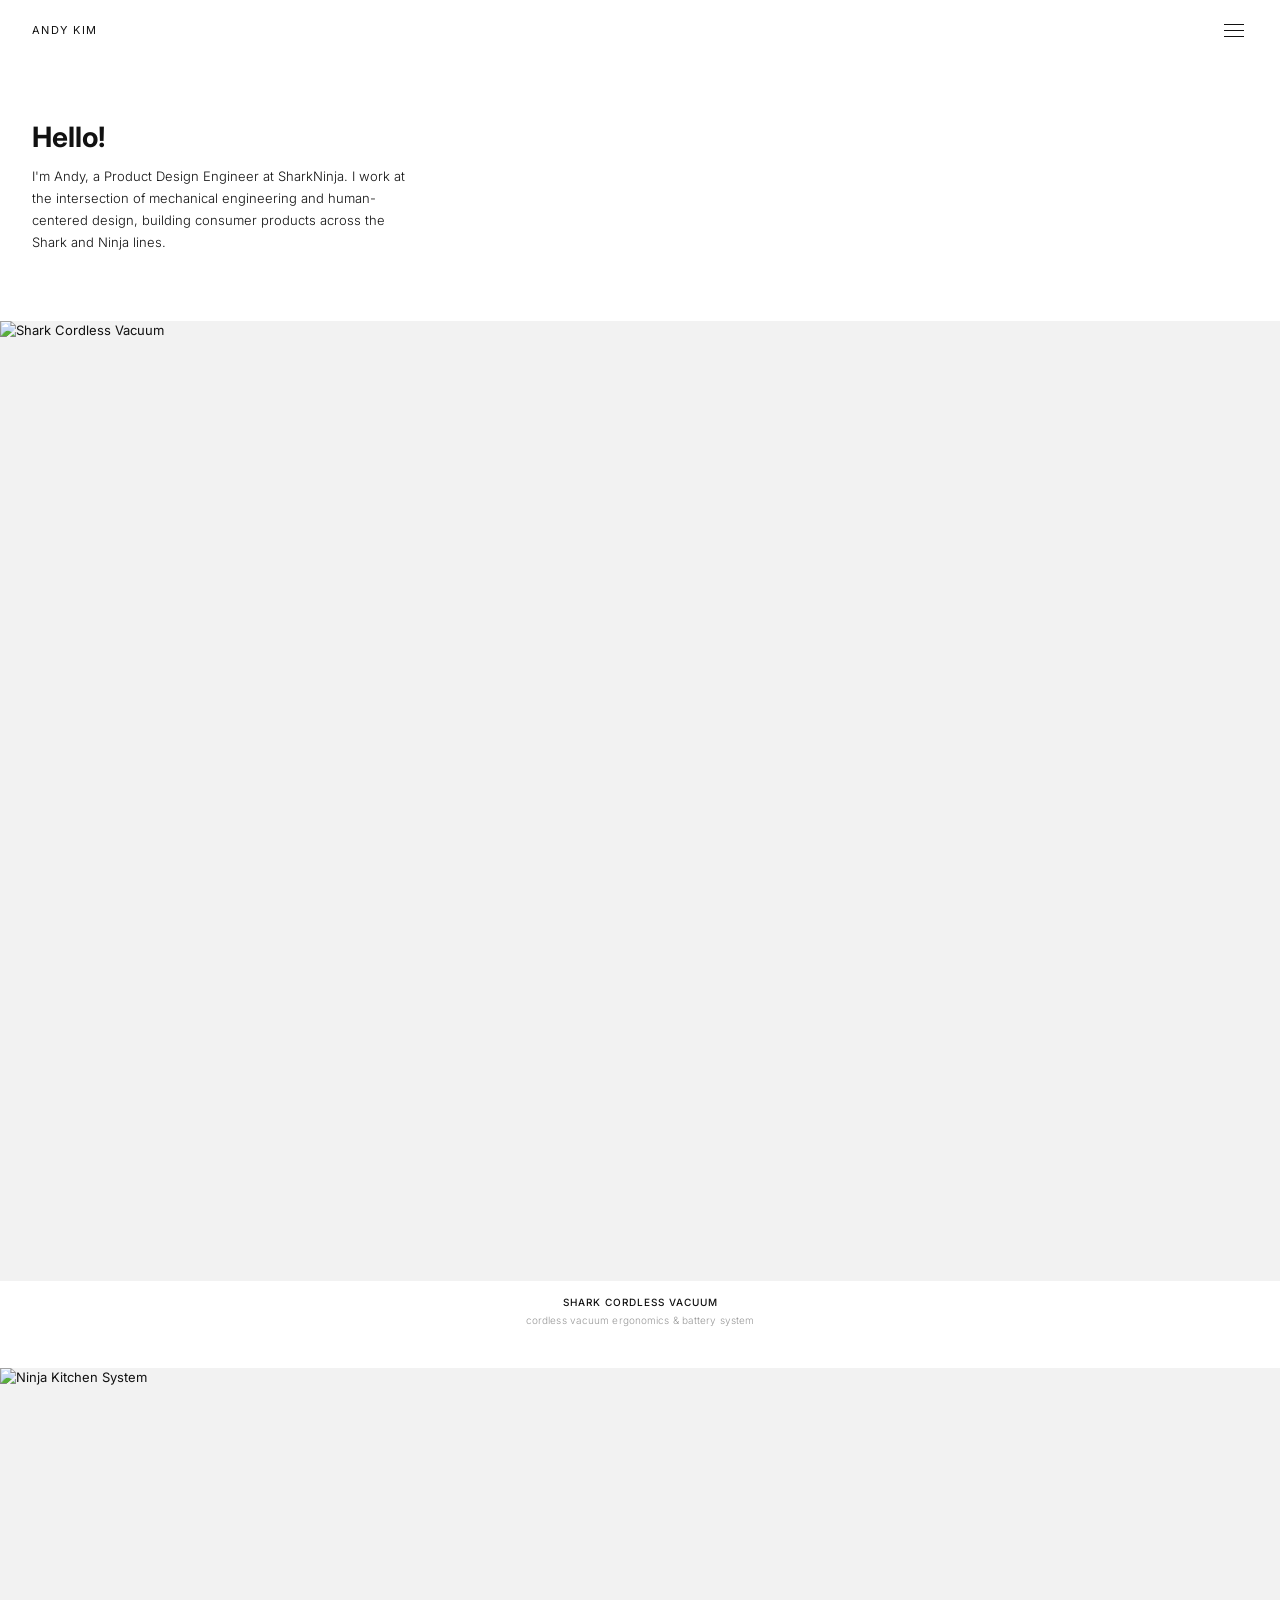
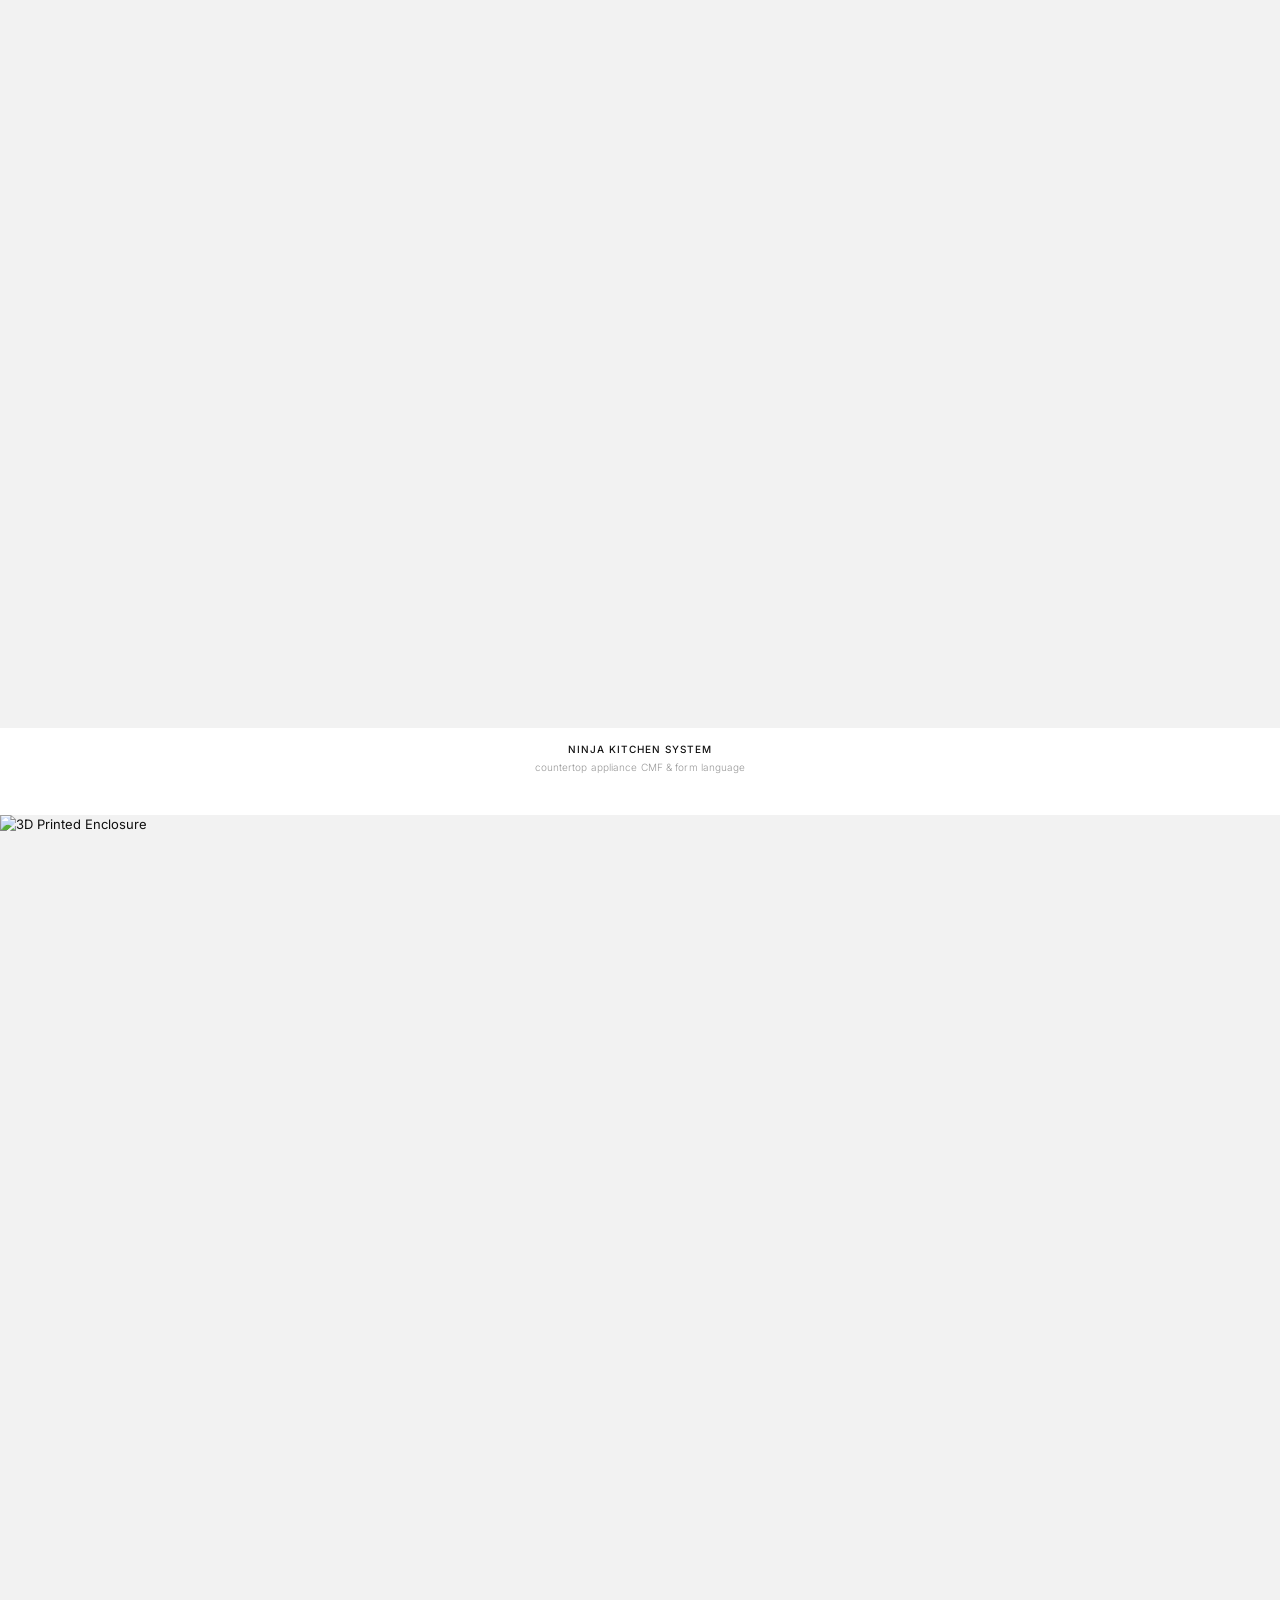
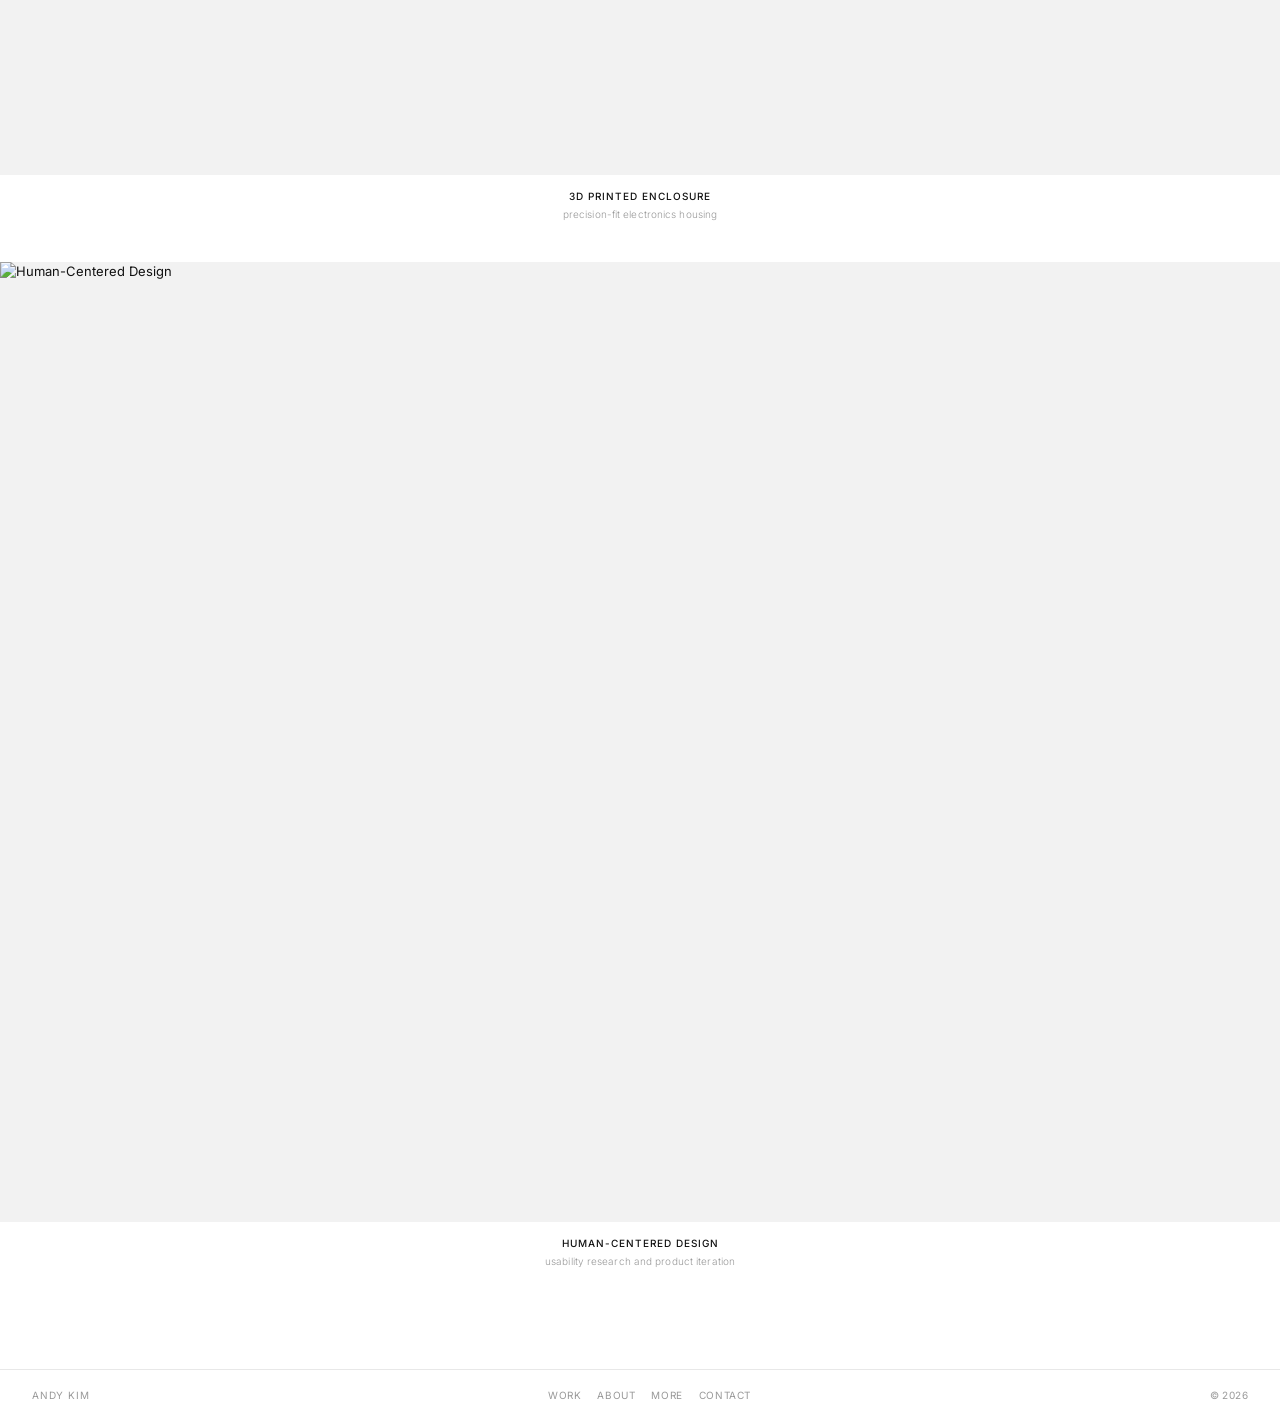
==== commit ac6273c0: "Add More page, profile photo, and More nav link More page has Visual Stuff, 3D Printing, and Photogr" ====
--- a/index.html
+++ b/index.html
@@ -7,7 +7,7 @@
   <link rel="preconnect" href="https://fonts.googleapis.com" />
   <link rel="preconnect" href="https://fonts.gstatic.com" crossorigin />
   <link href="https://fonts.googleapis.com/css2?family=Inter:wght@300;400;500;600;700&display=swap" rel="stylesheet" />
-  <link rel="stylesheet" href="styles.css?v=8" />
+  <link rel="stylesheet" href="styles.css?v=9" />
 </head>
 <body>
 
@@ -24,6 +24,7 @@
     <ul>
       <li><a href="index.html">Work</a></li>
       <li><a href="about.html">About</a></li>
+      <li><a href="more.html">More</a></li>
       <li><a href="contact.html">Contact</a></li>
     </ul>
   </nav>
--- a/styles.css
+++ b/styles.css
@@ -368,6 +368,20 @@
   max-width: 680px;
 }
 
+.about-photo {
+  width: 100%;
+  margin-bottom: 36px;
+  background: #f2f2f2;
+}
+
+.about-photo img {
+  width: 100%;
+  display: block;
+  max-height: 70vh;
+  object-fit: cover;
+  object-position: top center;
+}
+
 .about-hello {
   font-size: 26px;
   font-weight: 700;
@@ -458,6 +472,54 @@
 
 .about-contact-link:hover { opacity: 0.4; }
 
+/* ─── MORE PAGE ─── */
+.more-page {
+  padding: 80px 20px 80px;
+}
+
+.more-section {
+  margin-bottom: 48px;
+}
+
+.more-section-label {
+  font-size: 9px;
+  font-weight: 600;
+  letter-spacing: 0.14em;
+  text-transform: uppercase;
+  color: var(--muted);
+  margin-bottom: 14px;
+}
+
+.more-section-desc {
+  font-size: 12px;
+  font-weight: 300;
+  line-height: 1.65;
+  color: var(--text);
+  max-width: 480px;
+  margin-bottom: 16px;
+}
+
+.more-grid {
+  display: grid;
+  grid-template-columns: repeat(3, 1fr);
+  gap: 3px;
+}
+
+.more-grid img {
+  width: 100%;
+  aspect-ratio: 1;
+  object-fit: cover;
+  display: block;
+  transition: opacity 0.2s ease;
+}
+
+.more-grid img:hover { opacity: 0.85; }
+
+@media (min-width: 768px) {
+  .more-page { padding: 100px 32px 100px; }
+  .more-grid { grid-template-columns: repeat(5, 1fr); gap: 4px; }
+}
+
 /* ─── CONTACT PAGE ─── */
 .contact-page {
   padding: 80px 20px 80px;
